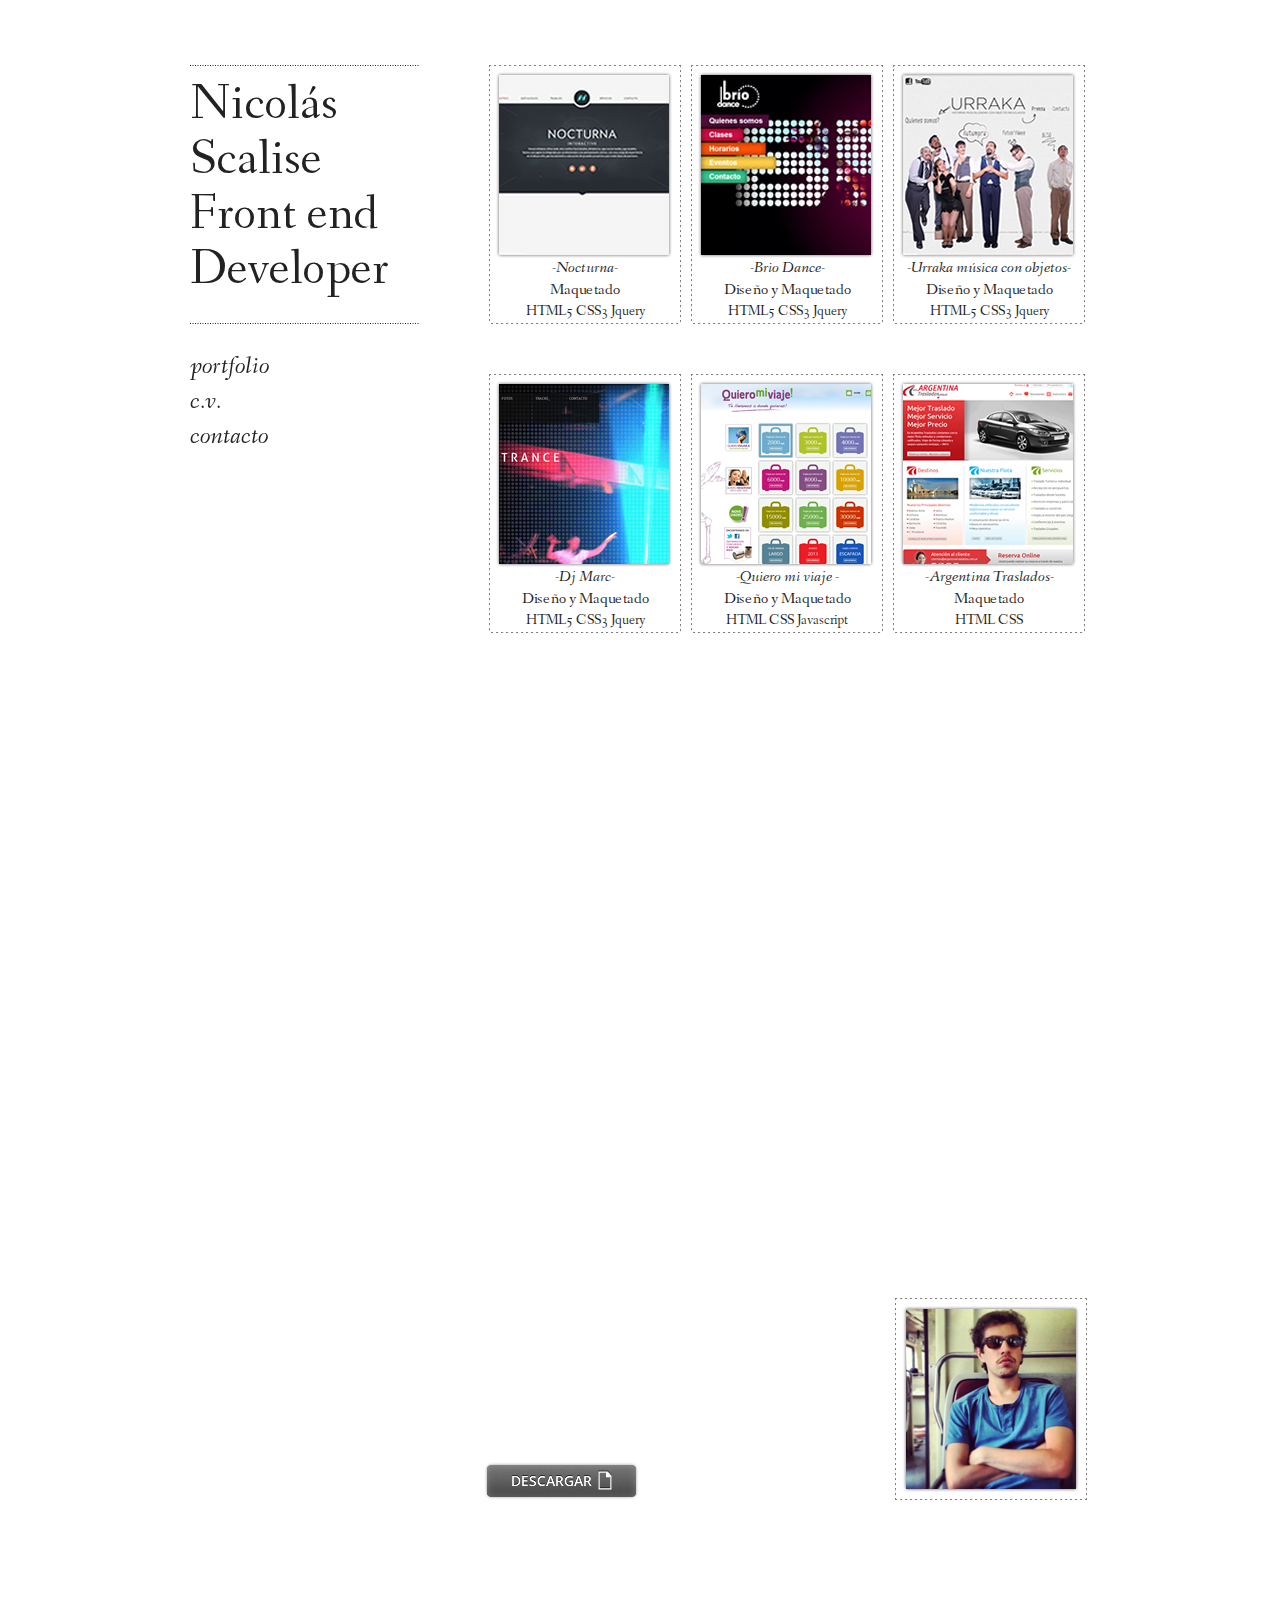
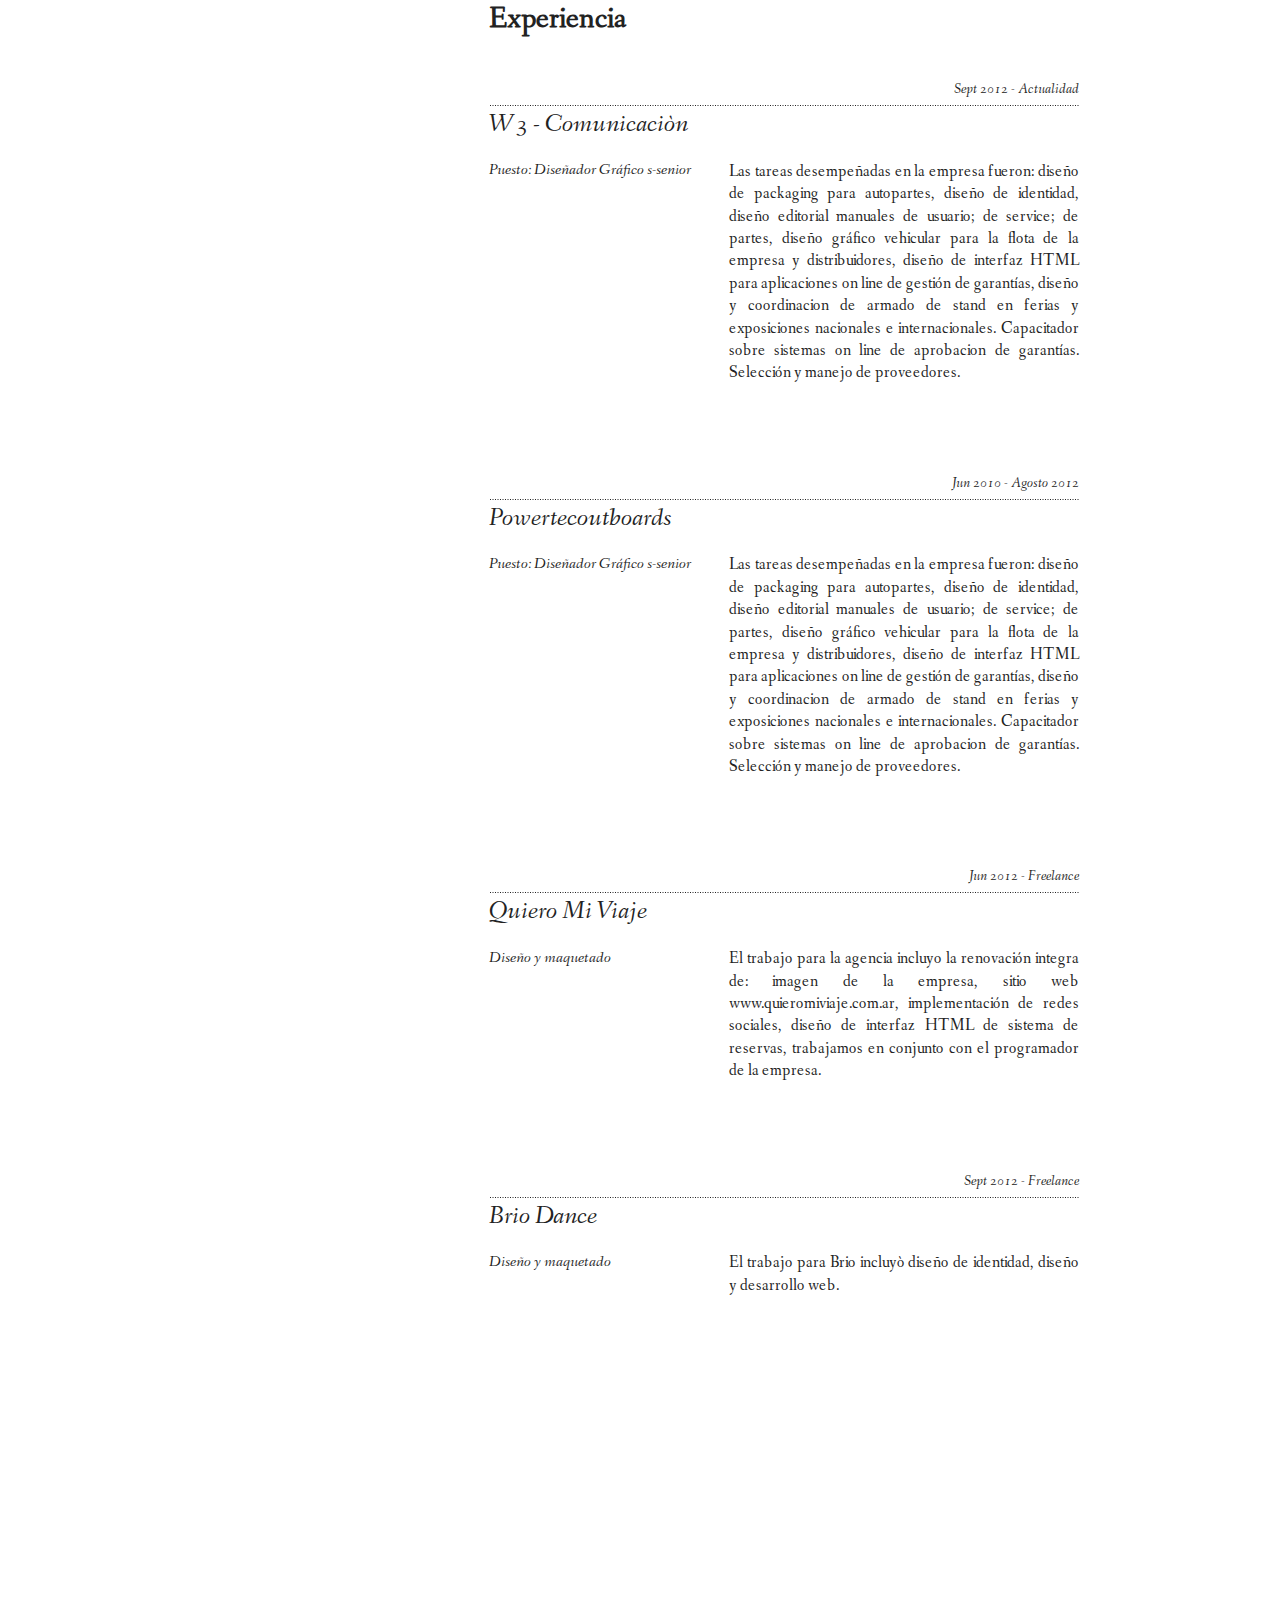
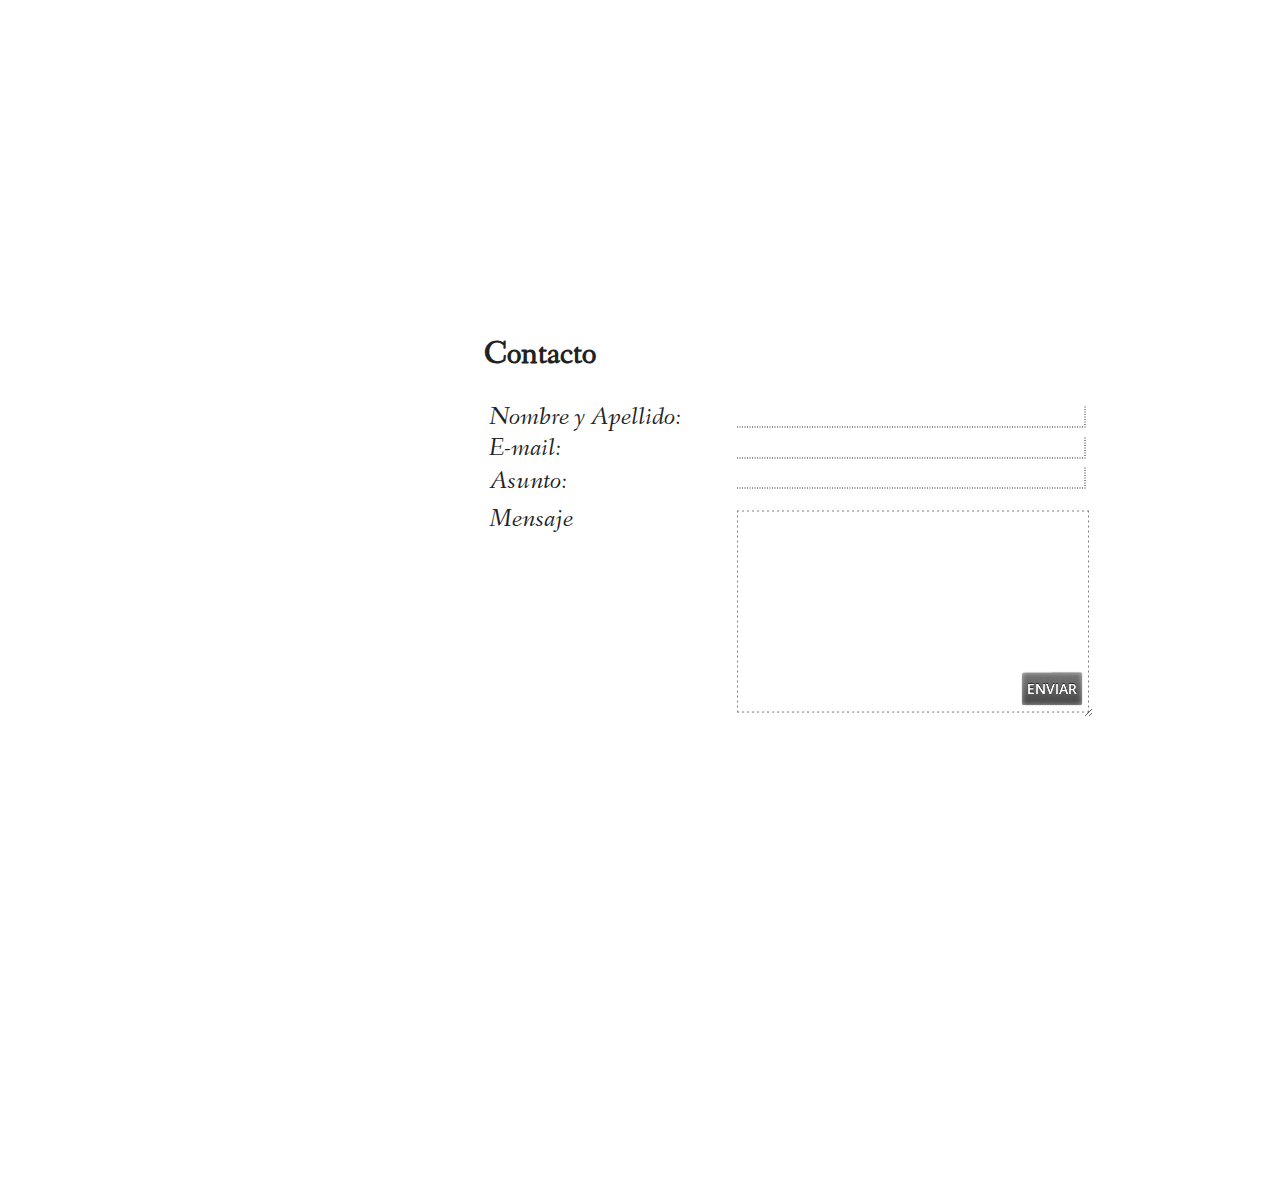
==== index.html @ 19ede22d "subi archivos elimine primera imgen" ====
<!DOCTYPE html>
<!--[if lt IE 7]>      <html class="no-js lt-ie9 lt-ie8 lt-ie7"> <![endif]-->
<!--[if IE 7]>         <html class="no-js lt-ie9 lt-ie8"> <![endif]-->
<!--[if IE 8]>         <html class="no-js lt-ie9"> <![endif]-->
<!--[if gt IE 8]><!--> <html class="no-js"> <!--<![endif]-->
    <head>
        <meta charset="utf-8">
        <meta http-equiv="X-UA-Compatible" content="IE=edge,chrome=1">
        <title></title>
        <meta name="description" content="Sitio personal del desarrollador de Front end argentino, Nicolás Scalise">
        <meta name="viewport" content="width=device-width">

        <!-- Place favicon.ico and apple-touch-icon.png in the root directory -->

        <link rel="stylesheet" href="css/normalize.css">
        <link rel="stylesheet" href="css/960_24_col.css">
        <link rel="stylesheet" href="css/main.css">        
        <link rel="stylesheet" href="css/styles.css">
        <script src="js/vendor/modernizr-2.6.2.min.js"></script>
    </head>
    <body>
        <!--[if lt IE 7]>
            <p class="chromeframe">You are using an <strong>outdated</strong> browser. Please <a href="http://browsehappy.com/">upgrade your browser</a> or <a href="http://www.google.com/chromeframe/?redirect=true">activate Google Chrome Frame</a> to improve your experience.</p>
        <![endif]-->
        <div class="container_24">
            <header class="grid_6">                
                <h1>Nicolás<br>Scalise<br>Front end<br>Developer</h1>
                <ul class="nav">
                    <li><a class="portfolio" href="#">portfolio</a></li>
                    <li><a class="cv" href="#">c.v.</a></li>
                    <li><a class="contacto" href="#">contacto</a></li>
                </ul>
            </header>
            <section class="portfolio grid_15">
                <div class="grid_5">
                    <div class="img-holder">
                        <img src="img/layout/nocturna.png">
                    </div>
                    <div class="text-holder">
                        <h6>-Nocturna-</h6>
                        <p class="funcion">Maquetado</p>
                        <p class="tecnologias">HTML5 CSS3 Jquery</p>                        
                    </div>
                </div>
                <div class="grid_5">
                    <div class="img-holder">
                        <img src="img/layout/brio-dance.png">
                    </div>
                    <div class="text-holder">
                        <h6>-Brio Dance-</h6>
                        <p class="funcion">Diseño y Maquetado</p>
                        <p class="tecnologias">HTML5 CSS3 Jquery</p>                        
                    </div>
                </div>
                <div class="grid_5">
                    <div class="img-holder">
                        <img src="img/layout/urraka.png">
                    </div>
                    <div class="text-holder">
                        <h6>-Urraka música con objetos-</h6>
                        <p class="funcion">Diseño y Maquetado</p>
                        <p class="tecnologias">HTML5 CSS3 Jquery</p>                        
                    </div>
                </div>
                <div class="grid_5">
                    <div class="img-holder">
                        <img src="img/layout/dj-marc.png">
                    </div>
                    <div class="text-holder">
                        <h6>-Dj Marc-</h6>
                        <p class="funcion">Diseño y Maquetado</p>
                        <p class="tecnologias">HTML5 CSS3 Jquery</p>                        
                    </div>
                </div>
                <div class="grid_5">
                    <div class="img-holder">
                        <img src="img/layout/quiero.png">
                    </div>
                    <div class="text-holder">
                        <h6>-Quiero mi viaje -</h6>
                        <p class="funcion">Diseño y Maquetado</p>
                        <p class="tecnologias">HTML CSS  Javascript</p>                        
                    </div>
                </div>
                <div class="grid_5">
                    <div class="img-holder">
                        <img src="img/layout/traslados.png">
                    </div>
                    <div class="text-holder">
                        <h6>-Argentina Traslados-</h6>
                        <p class="funcion">Maquetado</p>
                        <p class="tecnologias">HTML CSS</p>                        
                    </div>
                </div>
            </section>
            <div class="white grid_24"></div>
            <section class="cv grid_15">
                <div class="grid_4">
                    <span class="hidden">Download CV</span>
                </div>
                <div class="grid_5">
                    <img src="img/layout/cv-foto.png">                      
                </div>                
                <article class="grid_15">
                    <h1>Experiencia</h1>
                    <div class="grid_4 date">
                        <p>Sept 2012 - Actualidad</p>                        
                    </div>
                    <img src="img/layout/cv-separacion.png">
                    <p class="trabajo">W3 - Comunicaciòn</p>
                    <p class="puesto">Puesto: Diseñador Gráfico s-senior</p>
                    <p class="grid_9">Las tareas desempeñadas en la empresa fueron: diseño de packaging para autopartes, diseño de identidad, diseño editorial manuales de usuario; de service; de partes, diseño gráfico vehicular para la flota de la empresa y distribuidores, diseño de interfaz HTML para aplicaciones on line de gestión de garantías, diseño y coordinacion de armado de stand en ferias y exposiciones
nacionales e internacionales. Capacitador sobre sistemas on line de aprobacion de garantías. Selección y manejo de proveedores.</p>
                </article>
                <article class="grid_15">                    
                    <div class="grid_4 date">
                        <p>Jun 2010 - Agosto 2012</p>                        
                    </div>
                    <img src="img/layout/cv-separacion.png">
                    <p class="trabajo">Powertecoutboards</p>
                    <p class="puesto">Puesto: Diseñador Gráfico s-senior</p>
                    <p class="grid_9">Las tareas desempeñadas en la empresa fueron: diseño de packaging para autopartes, diseño de identidad, diseño editorial manuales de usuario; de service; de partes, diseño gráfico vehicular para la flota de la empresa y distribuidores, diseño de interfaz HTML para aplicaciones on line de gestión de garantías, diseño y coordinacion de armado de stand en ferias y exposiciones
nacionales e internacionales. Capacitador sobre sistemas on line de aprobacion de garantías. Selección y manejo de proveedores. </p>
                </article>
                <article class="grid_15">                    
                    <div class="grid_4 date">
                        <p>Jun 2012 - Freelance</p>                        
                    </div>
                    <img src="img/layout/cv-separacion.png">
                    <p class="trabajo">Quiero Mi Viaje</p>
                    <p class="puesto">Diseño y maquetado</p>
                    <p class="grid_9">El trabajo para la agencia incluyo la renovación integra de: imagen de la empresa, sitio web www.quieromiviaje.com.ar, implementación de redes sociales, diseño de interfaz HTML de sistema de reservas, trabajamos en conjunto con el programador de la empresa. </p>
                </article>
                <article class="grid_15">                    
                    <div class="grid_4 date">
                        <p>Sept 2012 - Freelance</p>                        
                    </div>
                    <img src="img/layout/cv-separacion.png">
                    <p class="trabajo">Brio Dance</p>
                    <p class="puesto">Diseño y maquetado</p>
                    <p class="grid_9">El trabajo para Brio incluyò diseño de identidad, diseño y desarrollo web.</p>
                </article>
            </section>
            <div class="white grid_24"></div>
            <section class="contacto grid_15">
                <h1>Contacto</h1>
                <form>
                    <label class="grid_6 nombre">Nombre y Apellido:</label>
                    <input id="nombre" type="text">
                    <label class="grid_6 e-mail">E-mail:</label>
                    <input id="e-mail" type="text">
                    <label class="grid_6 asunto">Asunto:</label>
                    <input id="asunto" type="text">
                    <label class="grid_6 mensaje">Mensaje</label>
                    <textarea id="mensaje" ></textarea>
                    <button value="submit"><span class="hidden">Enviar</span></button>
                </form>
            </section>
        </div>






        <script src="//ajax.googleapis.com/ajax/libs/jquery/1.9.0/jquery.min.js"></script>
        <script>window.jQuery || document.write('<script src="js/vendor/jquery-1.9.0.min.js"><\/script>')</script>
        <script src="js/plugins.js"></script>
        <script src="js/main.js"></script>

        <!-- Google Analytics: change UA-XXXXX-X to be your site's ID. -->
        <script>
            var _gaq=[['_setAccount','UA-XXXXX-X'],['_trackPageview']];
            (function(d,t){var g=d.createElement(t),s=d.getElementsByTagName(t)[0];
                g.src=('https:'==location.protocol?'//ssl':'//www')+'.google-analytics.com/ga.js';
                s.parentNode.insertBefore(g,s)}(document,'script'));
        </script>
    </body>
</html>
---- css/960_24_col.css ----
/*
  960 Grid System ~ Core CSS.
  Learn more ~ http://960.gs/

  Licensed under GPL and MIT.
*/

/*
  Forces backgrounds to span full width,
  even if there is horizontal scrolling.
  Increase this if your layout is wider.

  Note: IE6 works fine without this fix.
*/

body {
  min-width: 960px;
}

/* `Container
----------------------------------------------------------------------------------------------------*/

.container_24 {
  margin-left: auto;
  margin-right: auto;
  width: 960px;
}

/* `Grid >> Global
----------------------------------------------------------------------------------------------------*/

.grid_1,
.grid_2,
.grid_3,
.grid_4,
.grid_5,
.grid_6,
.grid_7,
.grid_8,
.grid_9,
.grid_10,
.grid_11,
.grid_12,
.grid_13,
.grid_14,
.grid_15,
.grid_16,
.grid_17,
.grid_18,
.grid_19,
.grid_20,
.grid_21,
.grid_22,
.grid_23,
.grid_24 {
  display: inline;
  float: left;
  margin-left: 5px;
  margin-right: 5px;
}

.push_1, .pull_1,
.push_2, .pull_2,
.push_3, .pull_3,
.push_4, .pull_4,
.push_5, .pull_5,
.push_6, .pull_6,
.push_7, .pull_7,
.push_8, .pull_8,
.push_9, .pull_9,
.push_10, .pull_10,
.push_11, .pull_11,
.push_12, .pull_12,
.push_13, .pull_13,
.push_14, .pull_14,
.push_15, .pull_15,
.push_16, .pull_16,
.push_17, .pull_17,
.push_18, .pull_18,
.push_19, .pull_19,
.push_20, .pull_20,
.push_21, .pull_21,
.push_22, .pull_22,
.push_23, .pull_23 {
  position: relative;
}

/* `Grid >> Children (Alpha ~ First, Omega ~ Last)
----------------------------------------------------------------------------------------------------*/

.alpha {
  margin-left: 0;
}

.omega {
  margin-right: 0;
}

/* `Grid >> 24 Columns
----------------------------------------------------------------------------------------------------*/

.container_24 .grid_1 {
  width: 30px;
}

.container_24 .grid_2 {
  width: 70px;
}

.container_24 .grid_3 {
  width: 110px;
}

.container_24 .grid_4 {
  width: 150px;
}

.container_24 .grid_5 {
  width: 190px;
}

.container_24 .grid_6 {
  width: 230px;
}

.container_24 .grid_7 {
  width: 270px;
}

.container_24 .grid_8 {
  width: 310px;
}

.container_24 .grid_9 {
  width: 350px;
}

.container_24 .grid_10 {
  width: 390px;
}

.container_24 .grid_11 {
  width: 430px;
}

.container_24 .grid_12 {
  width: 470px;
}

.container_24 .grid_13 {
  width: 510px;
}

.container_24 .grid_14 {
  width: 550px;
}

.container_24 .grid_15 {
  width: 590px;
}

.container_24 .grid_16 {
  width: 630px;
}

.container_24 .grid_17 {
  width: 670px;
}

.container_24 .grid_18 {
  width: 710px;
}

.container_24 .grid_19 {
  width: 750px;
}

.container_24 .grid_20 {
  width: 790px;
}

.container_24 .grid_21 {
  width: 830px;
}

.container_24 .grid_22 {
  width: 870px;
}

.container_24 .grid_23 {
  width: 910px;
}

.container_24 .grid_24 {
  width: 950px;
}

/* `Prefix Extra Space >> 24 Columns
----------------------------------------------------------------------------------------------------*/

.container_24 .prefix_1 {
  padding-left: 40px;
}

.container_24 .prefix_2 {
  padding-left: 80px;
}

.container_24 .prefix_3 {
  padding-left: 120px;
}

.container_24 .prefix_4 {
  padding-left: 160px;
}

.container_24 .prefix_5 {
  padding-left: 200px;
}

.container_24 .prefix_6 {
  padding-left: 240px;
}

.container_24 .prefix_7 {
  padding-left: 280px;
}

.container_24 .prefix_8 {
  padding-left: 320px;
}

.container_24 .prefix_9 {
  padding-left: 360px;
}

.container_24 .prefix_10 {
  padding-left: 400px;
}

.container_24 .prefix_11 {
  padding-left: 440px;
}

.container_24 .prefix_12 {
  padding-left: 480px;
}

.container_24 .prefix_13 {
  padding-left: 520px;
}

.container_24 .prefix_14 {
  padding-left: 560px;
}

.container_24 .prefix_15 {
  padding-left: 600px;
}

.container_24 .prefix_16 {
  padding-left: 640px;
}

.container_24 .prefix_17 {
  padding-left: 680px;
}

.container_24 .prefix_18 {
  padding-left: 720px;
}

.container_24 .prefix_19 {
  padding-left: 760px;
}

.container_24 .prefix_20 {
  padding-left: 800px;
}

.container_24 .prefix_21 {
  padding-left: 840px;
}

.container_24 .prefix_22 {
  padding-left: 880px;
}

.container_24 .prefix_23 {
  padding-left: 920px;
}

/* `Suffix Extra Space >> 24 Columns
----------------------------------------------------------------------------------------------------*/

.container_24 .suffix_1 {
  padding-right: 40px;
}

.container_24 .suffix_2 {
  padding-right: 80px;
}

.container_24 .suffix_3 {
  padding-right: 120px;
}

.container_24 .suffix_4 {
  padding-right: 160px;
}

.container_24 .suffix_5 {
  padding-right: 200px;
}

.container_24 .suffix_6 {
  padding-right: 240px;
}

.container_24 .suffix_7 {
  padding-right: 280px;
}

.container_24 .suffix_8 {
  padding-right: 320px;
}

.container_24 .suffix_9 {
  padding-right: 360px;
}

.container_24 .suffix_10 {
  padding-right: 400px;
}

.container_24 .suffix_11 {
  padding-right: 440px;
}

.container_24 .suffix_12 {
  padding-right: 480px;
}

.container_24 .suffix_13 {
  padding-right: 520px;
}

.container_24 .suffix_14 {
  padding-right: 560px;
}

.container_24 .suffix_15 {
  padding-right: 600px;
}

.container_24 .suffix_16 {
  padding-right: 640px;
}

.container_24 .suffix_17 {
  padding-right: 680px;
}

.container_24 .suffix_18 {
  padding-right: 720px;
}

.container_24 .suffix_19 {
  padding-right: 760px;
}

.container_24 .suffix_20 {
  padding-right: 800px;
}

.container_24 .suffix_21 {
  padding-right: 840px;
}

.container_24 .suffix_22 {
  padding-right: 880px;
}

.container_24 .suffix_23 {
  padding-right: 920px;
}

/* `Push Space >> 24 Columns
----------------------------------------------------------------------------------------------------*/

.container_24 .push_1 {
  left: 40px;
}

.container_24 .push_2 {
  left: 80px;
}

.container_24 .push_3 {
  left: 120px;
}

.container_24 .push_4 {
  left: 160px;
}

.container_24 .push_5 {
  left: 200px;
}

.container_24 .push_6 {
  left: 240px;
}

.container_24 .push_7 {
  left: 280px;
}

.container_24 .push_8 {
  left: 320px;
}

.container_24 .push_9 {
  left: 360px;
}

.container_24 .push_10 {
  left: 400px;
}

.container_24 .push_11 {
  left: 440px;
}

.container_24 .push_12 {
  left: 480px;
}

.container_24 .push_13 {
  left: 520px;
}

.container_24 .push_14 {
  left: 560px;
}

.container_24 .push_15 {
  left: 600px;
}

.container_24 .push_16 {
  left: 640px;
}

.container_24 .push_17 {
  left: 680px;
}

.container_24 .push_18 {
  left: 720px;
}

.container_24 .push_19 {
  left: 760px;
}

.container_24 .push_20 {
  left: 800px;
}

.container_24 .push_21 {
  left: 840px;
}

.container_24 .push_22 {
  left: 880px;
}

.container_24 .push_23 {
  left: 920px;
}

/* `Pull Space >> 24 Columns
----------------------------------------------------------------------------------------------------*/

.container_24 .pull_1 {
  left: -40px;
}

.container_24 .pull_2 {
  left: -80px;
}

.container_24 .pull_3 {
  left: -120px;
}

.container_24 .pull_4 {
  left: -160px;
}

.container_24 .pull_5 {
  left: -200px;
}

.container_24 .pull_6 {
  left: -240px;
}

.container_24 .pull_7 {
  left: -280px;
}

.container_24 .pull_8 {
  left: -320px;
}

.container_24 .pull_9 {
  left: -360px;
}

.container_24 .pull_10 {
  left: -400px;
}

.container_24 .pull_11 {
  left: -440px;
}

.container_24 .pull_12 {
  left: -480px;
}

.container_24 .pull_13 {
  left: -520px;
}

.container_24 .pull_14 {
  left: -560px;
}

.container_24 .pull_15 {
  left: -600px;
}

.container_24 .pull_16 {
  left: -640px;
}

.container_24 .pull_17 {
  left: -680px;
}

.container_24 .pull_18 {
  left: -720px;
}

.container_24 .pull_19 {
  left: -760px;
}

.container_24 .pull_20 {
  left: -800px;
}

.container_24 .pull_21 {
  left: -840px;
}

.container_24 .pull_22 {
  left: -880px;
}

.container_24 .pull_23 {
  left: -920px;
}

/* `Clear Floated Elements
----------------------------------------------------------------------------------------------------*/

/* http://sonspring.com/journal/clearing-floats */

.clear {
  clear: both;
  display: block;
  overflow: hidden;
  visibility: hidden;
  width: 0;
  height: 0;
}

/* http://www.yuiblog.com/blog/2010/09/27/clearfix-reloaded-overflowhidden-demystified */

.clearfix:before,
.clearfix:after,
.container_24:before,
.container_24:after {
  content: '.';
  display: block;
  overflow: hidden;
  visibility: hidden;
  font-size: 0;
  line-height: 0;
  width: 0;
  height: 0;
}

.clearfix:after,
.container_24:after {
  clear: both;
}

/*
  The following zoom:1 rule is specifically for IE6 + IE7.
  Move to separate stylesheet if invalid CSS is a problem.
*/

.clearfix,
.container_24 {
  zoom: 1;
}
---- css/main.css ----
@font-face {
    font-family: 'fanwood_italic-webfont';
    src: url('fonts/fanwood_italic-webfont.eot');
    src: url('fonts/fanwood_italic-webfont.eot?#iefix') format('embedded-opentype'),
        url('fonts/fanwood_italic-webfont.woff') format('woff'),
        url('fonts/fanwood_italic-webfont.ttf') format('truetype'),
        url('fonts/fanwood_italic-webfont.svg#open_sansregular') format('svg');
    font-weight: normal;
    font-style: normal;
}
@font-face {
    font-family: 'fanwood_text_italic-webfont';
    src: url('fonts/fanwood_text_italic-webfont.eot');
    src: url('fonts/fanwood_text_italic-webfont.eot?#iefix') format('embedded-opentype'),
        url('fonts/fanwood_text_italic-webfont.woff') format('woff'),
        url('fonts/fanwood_text_italic-webfont.ttf') format('truetype'),
        url('fonts/fanwood_text_italic-webfont.svg#open_sansregular') format('svg');
    font-weight: normal;
    font-style: normal;
}
@font-face {
    font-family: 'fanwood-webfont';
    src: url('fonts/fanwood-webfont.eot');
    src: url('fonts/fanwood-webfont.eot?#iefix') format('embedded-opentype'),
        url('fonts/fanwood-webfont.woff') format('woff'),
        url('fonts/fanwood-webfont.ttf') format('truetype'),
        url('fonts/fanwood-webfont.svg#open_sansregular') format('svg');
    font-weight: normal;
    font-style: normal;
}
@font-face {
    font-family: 'fanwood_text-webfont';
    src: url('fonts/fanwood_text-webfont.eot');
    src: url('fonts/fanwood_text-webfont.eot?#iefix') format('embedded-opentype'),
        url('fonts/fanwood_text-webfont.woff') format('woff'),
        url('fonts/fanwood_text-webfont.ttf') format('truetype'),
        url('fonts/fanwood_text-webfonts.svg#open_sansregular') format('svg');
    font-weight: normal;
    font-style: normal;
}
========================================================= */

html,
button,
input,
select,
textarea {
    color: #222;
}

body {
    font-size: 1em;
    line-height: 1.4;
}

/*
 * Remove text-shadow in selection highlight: h5bp.com/i
 * These selection declarations have to be separate.
 * Customize the background color to match your design.
 */

::-moz-selection {
    background: #b3d4fc;
    text-shadow: none;
}

::selection {
    background: #b3d4fc;
    text-shadow: none;
}

/*
 * A better looking default horizontal rule
 */

hr {
    display: block;
    height: 1px;
    border: 0;
    border-top: 1px solid #ccc;
    margin: 1em 0;
    padding: 0;
}

/*
 * Remove the gap between images and the bottom of their containers: h5bp.com/i/440
 */

img {
    vertical-align: middle;
}

/*
 * Remove default fieldset styles.
 */

fieldset {
    border: 0;
    margin: 0;
    padding: 0;
}

/*
 * Allow only vertical resizing of textareas.
 */

textarea {
    resize: vertical;
}

/* ==========================================================================
   Chrome Frame prompt
   ========================================================================== */

.chromeframe {
    margin: 0.2em 0;
    background: #ccc;
    color: #000;
    padding: 0.2em 0;
}

/* ==========================================================================
   Author's custom styles
   ========================================================================== */

















/* ==========================================================================
   Helper classes
   ========================================================================== */

/*
 * Image replacement
 */

.ir {
    background-color: transparent;
    border: 0;
    overflow: hidden;
    /* IE 6/7 fallback */
    *text-indent: -9999px;
}

.ir:before {
    content: "";
    display: block;
    width: 0;
    height: 150%;
}

/*
 * Hide from both screenreaders and browsers: h5bp.com/u
 */

.hidden {
    display: none !important;
    visibility: hidden;
}

/*
 * Hide only visually, but have it available for screenreaders: h5bp.com/v
 */

.visuallyhidden {
    border: 0;
    clip: rect(0 0 0 0);
    height: 1px;
    margin: -1px;
    overflow: hidden;
    padding: 0;
    position: absolute;
    width: 1px;
}

/*
 * Extends the .visuallyhidden class to allow the element to be focusable
 * when navigated to via the keyboard: h5bp.com/p
 */

.visuallyhidden.focusable:active,
.visuallyhidden.focusable:focus {
    clip: auto;
    height: auto;
    margin: 0;
    overflow: visible;
    position: static;
    width: auto;
}

/*
 * Hide visually and from screenreaders, but maintain layout
 */

.invisible {
    visibility: hidden;
}

/*
 * Clearfix: contain floats
 *
 * For modern browsers
 * 1. The space content is one way to avoid an Opera bug when the
 *    `contenteditable` attribute is included anywhere else in the document.
 *    Otherwise it causes space to appear at the top and bottom of elements
 *    that receive the `clearfix` class.
 * 2. The use of `table` rather than `block` is only necessary if using
 *    `:before` to contain the top-margins of child elements.
 */

.clearfix:before,
.clearfix:after {
    content: " "; /* 1 */
    display: table; /* 2 */
}

.clearfix:after {
    clear: both;
}

/*
 * For IE 6/7 only
 * Include this rule to trigger hasLayout and contain floats.
 */

.clearfix {
    *zoom: 1;
}

/* ==========================================================================
   EXAMPLE Media Queries for Responsive Design.
   Theses examples override the primary ('mobile first') styles.
   Modify as content requires.
   ========================================================================== */

@media only screen and (min-width: 35em) {
    /* Style adjustments for viewports that meet the condition */
}

@media print,
       (-o-min-device-pixel-ratio: 5/4),
       (-webkit-min-device-pixel-ratio: 1.25),
       (min-resolution: 120dpi) {
    /* Style adjustments for high resolution devices */
}

/* ==========================================================================
   Print styles.
   Inlined to avoid required HTTP connection: h5bp.com/r
   ========================================================================== */

@media print {
    * {
        background: transparent !important;
        color: #000 !important; /* Black prints faster: h5bp.com/s */
        box-shadow: none !important;
        text-shadow: none !important;
    }

    a,
    a:visited {
        text-decoration: underline;
    }

    a[href]:after {
        content: " (" attr(href) ")";
    }

    abbr[title]:after {
        content: " (" attr(title) ")";
    }

    /*
     * Don't show links for images, or javascript/internal links
     */

    .ir a:after,
    a[href^="javascript:"]:after,
    a[href^="#"]:after {
        content: "";
    }

    pre,
    blockquote {
        border: 1px solid #999;
        page-break-inside: avoid;
    }

    thead {
        display: table-header-group; /* h5bp.com/t */
    }

    tr,
    img {
        page-break-inside: avoid;
    }

    img {
        max-width: 100% !important;
    }

    @page {
        margin: 0.5cm;
    }

    p,
    h2,
    h3 {
        orphans: 3;
        widows: 3;
    }

    h2,
    h3 {
        page-break-after: avoid;
    }
}
---- css/styles.css ----
body {
    font-family: 'fanwood-webfont';
    margin: 0;
    color: #222222;
}
.container_24 header.grid_6 {
    background: transparent url('../img/layout/logo-bg.png') scroll top left no-repeat;
    height: 400px;
    padding: 16px 0 0 0;
    margin: 65px 30px 0 30px;
    position: fixed;
}
.container_24 header.grid_6 h1 {
    font-family: 'fanwood-webfont';
    font-weight: normal;
    font-size: 50px;
    font-weight: normal;
    font-size: 50px;
    line-height: 55px;
    margin: 0;
}
.container_24 header.grid_6 ul.nav {
    font-family: 'fanwood_italic-webfont';
    font-size: 25px;
    margin: 50px 0 0 0;
    padding: 0;
    list-style: none;
}
.container_24 header.grid_6 ul.nav li a {
    color: #222222;
    text-decoration: none;
}
.container_24 section {
    padding-bottom: 50px;
    margin: 65px 30px 0 0;
    width: 606px !important;
    float: right;
}
.container_24 section.portfolio .grid_5 {
    background: transparent url('../img/layout/works-bg.png') scroll top left no-repeat;
    height: 259px;
    width: 192px;
    padding-bottom: 50px;
}
.container_24 section.portfolio .grid_5 .img-holder img {
    padding: 7px 7px 0 7px;
}
.container_24 section.portfolio .grid_5 .text-holder h6 {
    font-family: 'fanwood_italic-webfont';
    font-size: 16px;
    font-weight: normal;
    margin: 0;
    text-align: center;
}
.container_24 section.portfolio .grid_5 .text-holder .funcion {
    font-family: 'fanwood-webfont';
    font-size: 16px;
    font-weight: normal;
    margin: 0;
    text-align: center;
}
.container_24 section.portfolio .grid_5 .text-holder .tecnologias {
    font-family: 'fanwood-webfont';
    font-size: 14px;
    font-weight: normal;
    margin: 0;
    text-align: center;
}
.container_24 .white.grid_24 {
    height: 500px;
}
.container_24 section.cv .grid_4 {
    background: transparent url('../img/layout/cv-download.png') scroll top left no-repeat;
    height: 38px;
    width: 155px;
    float: left;
    margin: 164px 0 0 0;
}
.container_24 section.cv .grid_4:hover {
    background-position: 0 -38px;
}
.container_24 section.cv .grid_5 {
    float: right;
}
.container_24 section.cv article.grid_15 {
    margin-top: 50px;
}
.container_24 section.cv article.grid_15 h1 {
    margin: 50px 0 0 0;
    font-family: 'fanwood-webfont';
    font-size: 30px;
}
.container_24 section.cv article.grid_15 .grid_4.date {
    background: none;
    float: right;
    margin: 25px 0 0 0;
}
.container_24 section.cv article.grid_15 .grid_4.date p {
    font-family: 'fanwood_italic-webfont';
    font-size: 14px;
    text-align: right;
}
.container_24 section.cv article.grid_15 img {
    float: right;
}
.container_24 section.cv article.grid_15 p.trabajo {
    font-family: 'fanwood_italic-webfont';
    font-size: 26px;
    text-align: left;
    margin: 66px 0 0 0;
}
.container_24 section.cv article.grid_15 p.puesto {
    font-family: 'fanwood_italic-webfont';
    font-size: 16px;
    text-align: left;
}
.container_24 section.cv article.grid_15 p.grid_9 {
    font-family: 'fanwood_text-webfont';
    text-align: justify;
    float: right;
    font-size: 16px;
    margin: -37px 0 0 0;
}
.container_24 section.contacto {
    position: relative;
    margin-bottom: 150px;
    padding-bottom: 640px; 
}
.container_24 section.contacto form label {
    font-family: 'fanwood_italic-webfont';
    font-size: 26px;
    float: left;
    position: absolute;
    left: 0;
}
.container_24 section.contacto form label.e-mail {
    top: 119px;
}
.container_24 section.contacto form label.asunto {
    top: 152px;
}
.container_24 section.contacto form label.mensaje {
    top: 190px;
}
.container_24 section.contacto form input {
    float: right;
    position: absolute;
    right: 0;
    border: 0;
    background: transparent url('../img/layout/input-bg.png') scroll top left no-repeat;
    width: 349px;
    height: 22px;
}
.container_24 section.contacto form input#nombre {
    top: 93px;
}
.container_24 section.contacto form input#e-mail {
    top: 124px;
}
.container_24 section.contacto form input#asunto {
    top: 154px;
}
.container_24 section.contacto form textarea {
    border: 0;
    background: transparent url('../img/layout/textarea-bg.png') scroll top left no-repeat;
    height: 203px;
    width: 352px;
    float: right;
    position: absolute;
    top: 197px;
    right: -3px;
}
.container_24 section.contacto form button {
    position: absolute;
    top: 357px;
    right: 6px;
    width: 64px;
    height: 37px;
    background: transparent url('../img/layout/enviar-bg.png') scroll no-repeat top left;
    border: none
}
.container_24 section.contacto form button:hover {
    background-position-y: -42px;
}
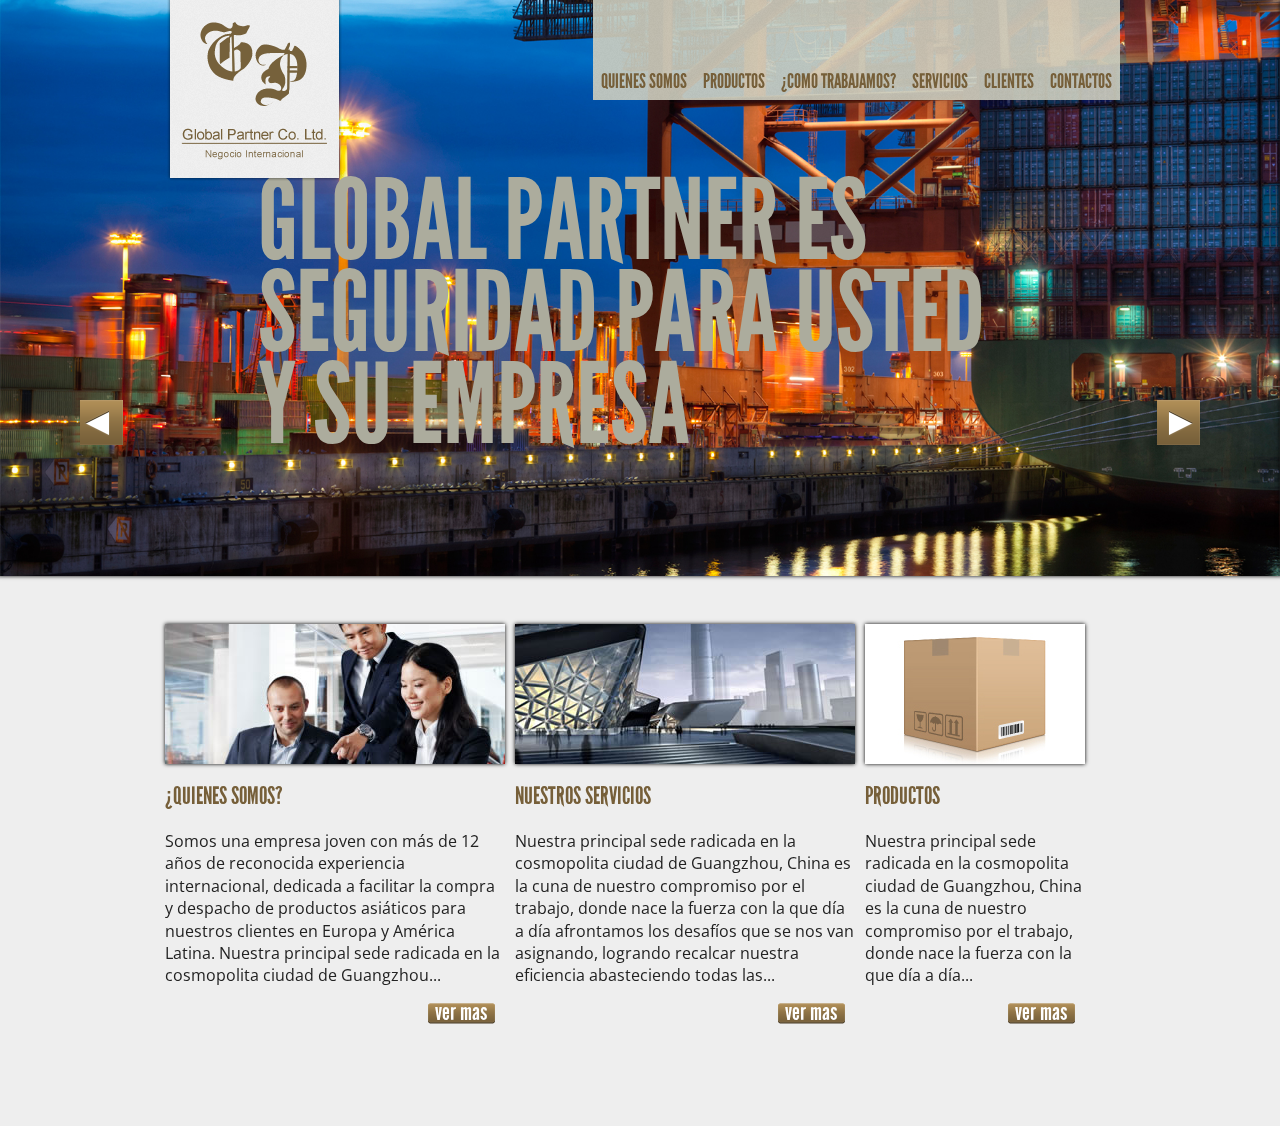
==== commit d87eb7a3: "Primer deploy del sitio" ====
--- a/index.html
+++ b/index.html
@@ -6,174 +6,112 @@
     <head>
         <meta charset="utf-8">
         <meta http-equiv="X-UA-Compatible" content="IE=edge,chrome=1">
-        <title></title>
-        <meta name="description" content="Sitio personal del desarrollador de Front end argentino, Nicolás Scalise">
+        <title>| Global Partner CO. LTD. |</title>
+        <meta name="description" content="Sitio oficial de la empresa de trading china GLOBAL PARTNER CO. LTD.">
         <meta name="viewport" content="width=device-width">
 
         <!-- Place favicon.ico and apple-touch-icon.png in the root directory -->
 
         <link rel="stylesheet" href="css/normalize.css">
-        <link rel="stylesheet" href="css/960_24_col.css">
-        <link rel="stylesheet" href="css/main.css">        
+        <link rel="stylesheet" href="css/main.css">
         <link rel="stylesheet" href="css/styles.css">
+        <link href='http://fonts.googleapis.com/css?family=Open+Sans' rel='stylesheet' type='text/css'>
         <script src="js/vendor/modernizr-2.6.2.min.js"></script>
+
     </head>
     <body>
+
         <!--[if lt IE 7]>
             <p class="chromeframe">You are using an <strong>outdated</strong> browser. Please <a href="http://browsehappy.com/">upgrade your browser</a> or <a href="http://www.google.com/chromeframe/?redirect=true">activate Google Chrome Frame</a> to improve your experience.</p>
         <![endif]-->
-        <div class="container_24">
-            <header class="grid_6">                
-                <h1>Nicolás<br>Scalise<br>Front end<br>Developer</h1>
-                <ul class="nav">
-                    <li><a class="portfolio" href="#">portfolio</a></li>
-                    <li><a class="cv" href="#">c.v.</a></li>
-                    <li><a class="contacto" href="#">contacto</a></li>
+
+        <!-- Add your site or application content here -->
+
+        <div class="loader loading">
+            <span style="display: none;">LOADING...</span>
+            <div class="loader-container">
+
+                <img src="img/layout/loader.gif" />
+            </div>
+        </div>
+        <section class="slider">
+            <div class="flexslider carousel">
+                <ul class="slides">
+                    <li>
+                        <img  src="img/layout/contenedores.jpg" />
+                        <p>GLOBAL PARTNER ES SEGURIDAD PARA USTED Y SU EMPRESA</p>
+                    </li>
+                    <li>
+                        <img src="img/layout/stock.jpg" />
+                        <p>GLOBAL PARTNER ES SEGURIDAD PARA USTED Y SU EMPRESA</p>
+                    </li>
+                    <li>
+                        <img  src="img/layout/reunion.jpg" />
+                        <p>GLOBAL PARTNER ES SEGURIDAD PARA USTED Y SU EMPRESA</p>
+                    </li>
                 </ul>
-            </header>
-            <section class="portfolio grid_15">
-                <div class="grid_5">
-                    <div class="img-holder">
-                        <img src="img/layout/nocturna.png">
-                    </div>
-                    <div class="text-holder">
-                        <h6>-Nocturna-</h6>
-                        <p class="funcion">Maquetado</p>
-                        <p class="tecnologias">HTML5 CSS3 Jquery</p>                        
-                    </div>
-                </div>
-                <div class="grid_5">
-                    <div class="img-holder">
-                        <img src="img/layout/brio-dance.png">
-                    </div>
-                    <div class="text-holder">
-                        <h6>-Brio Dance-</h6>
-                        <p class="funcion">Diseño y Maquetado</p>
-                        <p class="tecnologias">HTML5 CSS3 Jquery</p>                        
-                    </div>
-                </div>
-                <div class="grid_5">
-                    <div class="img-holder">
-                        <img src="img/layout/urraka.png">
-                    </div>
-                    <div class="text-holder">
-                        <h6>-Urraka música con objetos-</h6>
-                        <p class="funcion">Diseño y Maquetado</p>
-                        <p class="tecnologias">HTML5 CSS3 Jquery</p>                        
-                    </div>
-                </div>
-                <div class="grid_5">
-                    <div class="img-holder">
-                        <img src="img/layout/dj-marc.png">
-                    </div>
-                    <div class="text-holder">
-                        <h6>-Dj Marc-</h6>
-                        <p class="funcion">Diseño y Maquetado</p>
-                        <p class="tecnologias">HTML5 CSS3 Jquery</p>                        
-                    </div>
-                </div>
-                <div class="grid_5">
-                    <div class="img-holder">
-                        <img src="img/layout/quiero.png">
-                    </div>
-                    <div class="text-holder">
-                        <h6>-Quiero mi viaje -</h6>
-                        <p class="funcion">Diseño y Maquetado</p>
-                        <p class="tecnologias">HTML CSS  Javascript</p>                        
-                    </div>
-                </div>
-                <div class="grid_5">
-                    <div class="img-holder">
-                        <img src="img/layout/traslados.png">
-                    </div>
-                    <div class="text-holder">
-                        <h6>-Argentina Traslados-</h6>
-                        <p class="funcion">Maquetado</p>
-                        <p class="tecnologias">HTML CSS</p>                        
-                    </div>
-                </div>
-            </section>
-            <div class="white grid_24"></div>
-            <section class="cv grid_15">
-                <div class="grid_4">
-                    <span class="hidden">Download CV</span>
-                </div>
-                <div class="grid_5">
-                    <img src="img/layout/cv-foto.png">                      
-                </div>                
-                <article class="grid_15">
-                    <h1>Experiencia</h1>
-                    <div class="grid_4 date">
-                        <p>Sept 2012 - Actualidad</p>                        
-                    </div>
-                    <img src="img/layout/cv-separacion.png">
-                    <p class="trabajo">W3 - Comunicaciòn</p>
-                    <p class="puesto">Puesto: Diseñador Gráfico s-senior</p>
-                    <p class="grid_9">Las tareas desempeñadas en la empresa fueron: diseño de packaging para autopartes, diseño de identidad, diseño editorial manuales de usuario; de service; de partes, diseño gráfico vehicular para la flota de la empresa y distribuidores, diseño de interfaz HTML para aplicaciones on line de gestión de garantías, diseño y coordinacion de armado de stand en ferias y exposiciones
-nacionales e internacionales. Capacitador sobre sistemas on line de aprobacion de garantías. Selección y manejo de proveedores.</p>
-                </article>
-                <article class="grid_15">                    
-                    <div class="grid_4 date">
-                        <p>Jun 2010 - Agosto 2012</p>                        
-                    </div>
-                    <img src="img/layout/cv-separacion.png">
-                    <p class="trabajo">Powertecoutboards</p>
-                    <p class="puesto">Puesto: Diseñador Gráfico s-senior</p>
-                    <p class="grid_9">Las tareas desempeñadas en la empresa fueron: diseño de packaging para autopartes, diseño de identidad, diseño editorial manuales de usuario; de service; de partes, diseño gráfico vehicular para la flota de la empresa y distribuidores, diseño de interfaz HTML para aplicaciones on line de gestión de garantías, diseño y coordinacion de armado de stand en ferias y exposiciones
-nacionales e internacionales. Capacitador sobre sistemas on line de aprobacion de garantías. Selección y manejo de proveedores. </p>
-                </article>
-                <article class="grid_15">                    
-                    <div class="grid_4 date">
-                        <p>Jun 2012 - Freelance</p>                        
-                    </div>
-                    <img src="img/layout/cv-separacion.png">
-                    <p class="trabajo">Quiero Mi Viaje</p>
-                    <p class="puesto">Diseño y maquetado</p>
-                    <p class="grid_9">El trabajo para la agencia incluyo la renovación integra de: imagen de la empresa, sitio web www.quieromiviaje.com.ar, implementación de redes sociales, diseño de interfaz HTML de sistema de reservas, trabajamos en conjunto con el programador de la empresa. </p>
-                </article>
-                <article class="grid_15">                    
-                    <div class="grid_4 date">
-                        <p>Sept 2012 - Freelance</p>                        
-                    </div>
-                    <img src="img/layout/cv-separacion.png">
-                    <p class="trabajo">Brio Dance</p>
-                    <p class="puesto">Diseño y maquetado</p>
-                    <p class="grid_9">El trabajo para Brio incluyò diseño de identidad, diseño y desarrollo web.</p>
-                </article>
-            </section>
-            <div class="white grid_24"></div>
-            <section class="contacto grid_15">
-                <h1>Contacto</h1>
-                <form>
-                    <label class="grid_6 nombre">Nombre y Apellido:</label>
-                    <input id="nombre" type="text">
-                    <label class="grid_6 e-mail">E-mail:</label>
-                    <input id="e-mail" type="text">
-                    <label class="grid_6 asunto">Asunto:</label>
-                    <input id="asunto" type="text">
-                    <label class="grid_6 mensaje">Mensaje</label>
-                    <textarea id="mensaje" ></textarea>
-                    <button value="submit"><span class="hidden">Enviar</span></button>
-                </form>
-            </section>
+            </div>
+        </section>
+        <div class="container">
+            <header>
+                <div class="logo"></div>
+                <nav>
+                    <li><a href="quienes-somos.html">quienes somos</a></li>
+                    <li><a href="productos.html">productos</a></li>
+                    <li><a href="como-trabajamos.html">¿como trabajamos?</a></li>
+                    <li><a href="como-trabajamos.html">servicios</a></li>
+                    <li><a href="como-trabajamos.html">clientes</a></li>
+                    <li><a href="como-trabajamos.html">contactos</a></li>
+                </nav>
+            </header>            
         </div>
+        <section class="main">
+            <article class="x2">
+                <img src="img/layout/quienes-somos-home.jpg" />
+                <h1>¿QUIENES SOMOS?</h1>
+                <p>Somos una empresa joven con más de 12 años de reconocida experiencia internacional, dedicada a facilitar la compra y despacho de productos asiáticos para nuestros clientes en Europa y América Latina.
 
-
-
-
-
-
+                    Nuestra principal sede radicada en la cosmopolita ciudad de Guangzhou...</p>
+                <a href="quienes-somos.html">ver mas</a>
+            </article>
+            <article class="x2">
+                <img src="img/layout/servicios.jpg" />
+                <h1>NUESTROS SERVICIOS</h1>
+                <p>Nuestra principal sede radicada en la cosmopolita ciudad de Guangzhou, China es la cuna de nuestro compromiso por el trabajo, donde nace la fuerza con la que día a día afrontamos los desafíos que se nos van asignando, logrando recalcar nuestra eficiencia abasteciendo todas las...</p>
+                <a href="quienes-somos.html">ver mas</a>
+            </article>
+            <article class="x1">
+                <img src="img/layout/productos.jpg" />
+                <h1>PRODUCTOS</h1>
+                <p>Nuestra principal sede radicada en la cosmopolita ciudad de Guangzhou, China es la cuna de nuestro compromiso por el trabajo, donde nace la fuerza con la que día a día...</p>
+                <a href="quienes-somos.html">ver mas</a>
+            </article>
+        </section>
+        <section class="contacto">
+            
+        </section>
         <script src="//ajax.googleapis.com/ajax/libs/jquery/1.9.0/jquery.min.js"></script>
         <script>window.jQuery || document.write('<script src="js/vendor/jquery-1.9.0.min.js"><\/script>')</script>
         <script src="js/plugins.js"></script>
+        <script src="js/jquery.flexslider.js"></script>
         <script src="js/main.js"></script>
-
-        <!-- Google Analytics: change UA-XXXXX-X to be your site's ID. -->
+        <script type="text/javascript">
+            $(function() {
+                SyntaxHighlighter.all();
+            });
+            $(window).load(function() {
+                $('.flexslider').flexslider({
+                    animation: "slide",
+                    animationLoop: true,
+                    start: function(slider) {
+                        $('.loader').removeClass('loading');
+                        $('.loader').addClass('hidden');
+                    }
+                });
+            });
+        </script>
         <script>
-            var _gaq=[['_setAccount','UA-XXXXX-X'],['_trackPageview']];
-            (function(d,t){var g=d.createElement(t),s=d.getElementsByTagName(t)[0];
-                g.src=('https:'==location.protocol?'//ssl':'//www')+'.google-analytics.com/ga.js';
-                s.parentNode.insertBefore(g,s)}(document,'script'));
+            $("html, body").animate({scrollTop: 0}, "slow");
         </script>
     </body>
 </html>
--- a/css/main.css
+++ b/css/main.css
@@ -1,45 +1,53 @@
+/* Regular */
 @font-face {
-    font-family: 'fanwood_italic-webfont';
-    src: url('fonts/fanwood_italic-webfont.eot');
-    src: url('fonts/fanwood_italic-webfont.eot?#iefix') format('embedded-opentype'),
-        url('fonts/fanwood_italic-webfont.woff') format('woff'),
-        url('fonts/fanwood_italic-webfont.ttf') format('truetype'),
-        url('fonts/fanwood_italic-webfont.svg#open_sansregular') format('svg');
+    font-family: 'League Gothic';
+    src: url('fonts/leaguegothic-italic-webfont.eot');
+    src: url('fonts/leaguegothic-italic-webfont.eot?#iefix') format('embedded-opentype'),
+         url('fonts/leaguegothic-italic-webfont.woff') format('woff'),
+         url('fonts/leaguegothic-italic-webfont.ttf') format('truetype'),
+         url('fonts/leaguegothic-italic-webfont.svg#league_gothic_italicregular') format('svg');
+    font-weight: normal;
+    font-style: italic;
+
+}
+
+/* Italic */
+@font-face {
+    font-family: 'League Gothic';
+    src: url('fonts/leaguegothic-regular-webfont.eot');
+    src: url('fonts/leaguegothic-regular-webfont.eot?#iefix') format('embedded-opentype'),
+         url('fonts/leaguegothic-regular-webfont.woff') format('woff'),
+         url('fonts/leaguegothic-regular-webfont.ttf') format('truetype'),
+         url('fonts/leaguegothic-regular-webfont.svg#league_gothicregular') format('svg');
     font-weight: normal;
     font-style: normal;
-}
+
+}
+
+/* Condensed */
 @font-face {
-    font-family: 'fanwood_text_italic-webfont';
-    src: url('fonts/fanwood_text_italic-webfont.eot');
-    src: url('fonts/fanwood_text_italic-webfont.eot?#iefix') format('embedded-opentype'),
-        url('fonts/fanwood_text_italic-webfont.woff') format('woff'),
-        url('fonts/fanwood_text_italic-webfont.ttf') format('truetype'),
-        url('fonts/fanwood_text_italic-webfont.svg#open_sansregular') format('svg');
+    font-family: 'League Gothic Condensed';
+    src: url('fonts/leaguegothic-condensed-regular-webfont.eot');
+    src: url('fonts/leaguegothic-condensed-regular-webfont.eot?#iefix') format('embedded-opentype'),
+         url('fonts/leaguegothic-condensed-regular-webfont.woff') format('woff'),
+         url('fonts/leaguegothic-condensed-regular-webfont.ttf') format('truetype'),
+         url('fonts/leaguegothic-condensed-regular-webfont.svg#league_gothic_condensed-Rg') format('svg');
     font-weight: normal;
     font-style: normal;
-}
+
+}
+
+/* Condensed Italic */
 @font-face {
-    font-family: 'fanwood-webfont';
-    src: url('fonts/fanwood-webfont.eot');
-    src: url('fonts/fanwood-webfont.eot?#iefix') format('embedded-opentype'),
-        url('fonts/fanwood-webfont.woff') format('woff'),
-        url('fonts/fanwood-webfont.ttf') format('truetype'),
-        url('fonts/fanwood-webfont.svg#open_sansregular') format('svg');
+    font-family: 'League Gothic Condensed';
+    src: url('fonts/leaguegothic-condensed-italic-webfont.eot');
+    src: url('fonts/leaguegothic-condensed-italic-webfont.eot?#iefix') format('embedded-opentype'),
+         url('fonts/leaguegothic-condensed-italic-webfont.woff') format('woff'),
+         url('fonts/leaguegothic-condensed-italic-webfont.ttf') format('truetype'),
+         url('fonts/leaguegothic-condensed-italic-webfont.svg#league_gothic_condensed_itaRg') format('svg');
     font-weight: normal;
-    font-style: normal;
-}
-@font-face {
-    font-family: 'fanwood_text-webfont';
-    src: url('fonts/fanwood_text-webfont.eot');
-    src: url('fonts/fanwood_text-webfont.eot?#iefix') format('embedded-opentype'),
-        url('fonts/fanwood_text-webfont.woff') format('woff'),
-        url('fonts/fanwood_text-webfont.ttf') format('truetype'),
-        url('fonts/fanwood_text-webfonts.svg#open_sansregular') format('svg');
-    font-weight: normal;
-    font-style: normal;
-}
-========================================================= */
-
+    font-style: italic;
+}
 html,
 button,
 input,
--- a/css/styles.css
+++ b/css/styles.css
@@ -1,184 +1,171 @@
 body {
-    font-family: 'fanwood-webfont';
     margin: 0;
-    color: #222222;
+    padding: 0;   
+    background: url('../img/layout/body-bg.jpg') scroll repeat top left;
+    font-family: 'Open Sans', sans-serif;
 }
-.container_24 header.grid_6 {
-    background: transparent url('../img/layout/logo-bg.png') scroll top left no-repeat;
-    height: 400px;
-    padding: 16px 0 0 0;
-    margin: 65px 30px 0 30px;
-    position: fixed;
+.hidden {
+    display: none;
 }
-.container_24 header.grid_6 h1 {
-    font-family: 'fanwood-webfont';
-    font-weight: normal;
-    font-size: 50px;
-    font-weight: normal;
-    font-size: 50px;
-    line-height: 55px;
-    margin: 0;
+ol {
+    display: none;
 }
-.container_24 header.grid_6 ul.nav {
-    font-family: 'fanwood_italic-webfont';
-    font-size: 25px;
-    margin: 50px 0 0 0;
-    padding: 0;
+ul {
     list-style: none;
 }
-.container_24 header.grid_6 ul.nav li a {
-    color: #222222;
-    text-decoration: none;
+body .loader.loading {
+    z-index: 1000;
+    background: url('../img/layout/body-bg.jpg') scroll repeat top left;
+    display: block;
+    width: 100%;
+    height: 100% !important;
+    position: fixed;
+    margin: 0;
+    padding: 0;
+    top: 0;
 }
-.container_24 section {
-    padding-bottom: 50px;
-    margin: 65px 30px 0 0;
-    width: 606px !important;
+body .loader .loader-container {
+    position: relative;
+    background: url('../img/layout/logo-preloader.png') scroll no-repeat top center;
+    width: 267px;
+    height:  180px;
+    top: 40%;
+    margin: 0 auto;
+}
+body .loader .loader-container img {
+    width: 267px;
+    height: 21px;
+    margin-top: 160px;
+}
+body section.slider {
+    position: relative;
+    width: 100%;
+}
+body section.slider .flexslider.carousel ul.slides {
+    padding: 0;
+}
+body section.slider .flexslider.carousel ul.slides li img {
+    width: 100%;
+    -moz-box-shadow: 0px 0px 4px #000000;
+    -webkit-box-shadow: 0px 0px 4px #000000;
+    box-shadow: 0px 0px 4px #000000;
+    /*IE 7 AND 8 DO NOT SUPPORT BLUR PROPERTY OF SHADOWS*/
+}
+body section.slider .flexslider.carousel ul.slides li p {
+    font-family: 'League Gothic';
+    font-size: 112px;
+    position: relative;
+    width: 765px;
+    top: -400px;
+    margin: 0 auto 0 auto;
+    color: #ACAC9D;
+    line-height: 92px;
+}
+body section.slider .flexslider.carousel .flex-viewport {
+    width: 100%;
+    position: fixed;
+    top: -16px;
+}
+body section.slider .flexslider.carousel .flex-direction-nav li a {
+    font-size: 0;
+    background: transparent url('../img/layout/next.png') scroll no-repeat top left;
+    width: 43px;
+    height: 45px;
+    display: block;
+}
+body section.slider .flexslider.carousel .flex-direction-nav li a.flex-prev {
+    position: absolute;
+    left: 80px;
+    top: 400px;
+}
+body section.slider .flexslider.carousel .flex-direction-nav li a.flex-next {
+    position: absolute;
+    right: 80px;
+    top: 400px;
+    background-position-x: -46px;
+}
+body .container {
+    width: 100%;
+    position: absolute;  
+    top: 0;
+}
+body .container header {
+    width: 960px;
+    position: relative;
+    margin: 0 auto;
+}
+body .container header nav {
+    background: transparent url('../img/layout/nav-bg.png') scroll top left repeat;
+    height: 100px;
+    width: 527px;
+    position: relative;
+    top: 0;
+    font-family: 'League Gothic';
+    text-transform: uppercase;
+    font-size: 20px;
+    list-style: none;
     float: right;
 }
-.container_24 section.portfolio .grid_5 {
-    background: transparent url('../img/layout/works-bg.png') scroll top left no-repeat;
-    height: 259px;
-    width: 192px;
-    padding-bottom: 50px;
+body .container header nav li a {
+    color: #765F39;
+    text-decoration: none;
+    float: left;
+    padding: 0 8px 0 8px;
+    display: block;
+    height: 100px;
+    margin-top: 0;
+    line-height: 163px;
 }
-.container_24 section.portfolio .grid_5 .img-holder img {
-    padding: 7px 7px 0 7px;
+body .container header nav li a:hover {
+    background: transparent url('../img/layout/nav-bg-active.png') scroll top left repeat;
 }
-.container_24 section.portfolio .grid_5 .text-holder h6 {
-    font-family: 'fanwood_italic-webfont';
-    font-size: 16px;
+body .container header .logo {
+    background: transparent url('../img/layout/logo.png') scroll top left no-repeat;
+    width: 189px;
+    height: 183px;
+    position: absolute;
+}
+body .main {
+    width: 960px;
+    position: relative;
+    margin: -260px auto 0 auto;
+}
+body .main article.x1,
+body .main article.x2 {
+    width: 340px;
+    position: relative;
+    float: left;
+    padding: 0 5px 100px; 5px;
+}
+body .main article.x1 {
+    width: 220px;
+}
+body .main article.x1 img,
+body .main article.x2 img {
+    -moz-box-shadow: 0px 0px 4px #000000;
+    -webkit-box-shadow: 0px 0px 4px #000000;
+    box-shadow: 0px 0px 4px #000000;
+    /*IE 7 AND 8 DO NOT SUPPORT BLUR PROPERTY OF SHADOWS*/
+}
+body .main article.x1 h1, 
+body .main article.x2 h1 {
+    font-family: 'League Gothic';
+    text-transform: uppercase;
+    font-size: 24px;
+    color: #765F39;
     font-weight: normal;
-    margin: 0;
-    text-align: center;
 }
-.container_24 section.portfolio .grid_5 .text-holder .funcion {
-    font-family: 'fanwood-webfont';
-    font-size: 16px;
-    font-weight: normal;
-    margin: 0;
-    text-align: center;
-}
-.container_24 section.portfolio .grid_5 .text-holder .tecnologias {
-    font-family: 'fanwood-webfont';
-    font-size: 14px;
-    font-weight: normal;
-    margin: 0;
-    text-align: center;
-}
-.container_24 .white.grid_24 {
-    height: 500px;
-}
-.container_24 section.cv .grid_4 {
-    background: transparent url('../img/layout/cv-download.png') scroll top left no-repeat;
-    height: 38px;
-    width: 155px;
-    float: left;
-    margin: 164px 0 0 0;
-}
-.container_24 section.cv .grid_4:hover {
-    background-position: 0 -38px;
-}
-.container_24 section.cv .grid_5 {
+body .main article.x1 a, 
+body .main article.x2 a {
+    font-family: 'League Gothic';
+    font-size: 24px;
+    display: block;
+    color: #ffffff;
+    padding-left: 8px;
+    line-height: 19px;
+    text-decoration: none;
+    background: transparent url('../img/layout/ver-mas.png') scroll top left no-repeat;
+    height: 23px;
+    width: 70px;
     float: right;
-}
-.container_24 section.cv article.grid_15 {
-    margin-top: 50px;
-}
-.container_24 section.cv article.grid_15 h1 {
-    margin: 50px 0 0 0;
-    font-family: 'fanwood-webfont';
-    font-size: 30px;
-}
-.container_24 section.cv article.grid_15 .grid_4.date {
-    background: none;
-    float: right;
-    margin: 25px 0 0 0;
-}
-.container_24 section.cv article.grid_15 .grid_4.date p {
-    font-family: 'fanwood_italic-webfont';
-    font-size: 14px;
-    text-align: right;
-}
-.container_24 section.cv article.grid_15 img {
-    float: right;
-}
-.container_24 section.cv article.grid_15 p.trabajo {
-    font-family: 'fanwood_italic-webfont';
-    font-size: 26px;
-    text-align: left;
-    margin: 66px 0 0 0;
-}
-.container_24 section.cv article.grid_15 p.puesto {
-    font-family: 'fanwood_italic-webfont';
-    font-size: 16px;
-    text-align: left;
-}
-.container_24 section.cv article.grid_15 p.grid_9 {
-    font-family: 'fanwood_text-webfont';
-    text-align: justify;
-    float: right;
-    font-size: 16px;
-    margin: -37px 0 0 0;
-}
-.container_24 section.contacto {
-    position: relative;
-    margin-bottom: 150px;
-    padding-bottom: 640px; 
-}
-.container_24 section.contacto form label {
-    font-family: 'fanwood_italic-webfont';
-    font-size: 26px;
-    float: left;
-    position: absolute;
-    left: 0;
-}
-.container_24 section.contacto form label.e-mail {
-    top: 119px;
-}
-.container_24 section.contacto form label.asunto {
-    top: 152px;
-}
-.container_24 section.contacto form label.mensaje {
-    top: 190px;
-}
-.container_24 section.contacto form input {
-    float: right;
-    position: absolute;
-    right: 0;
-    border: 0;
-    background: transparent url('../img/layout/input-bg.png') scroll top left no-repeat;
-    width: 349px;
-    height: 22px;
-}
-.container_24 section.contacto form input#nombre {
-    top: 93px;
-}
-.container_24 section.contacto form input#e-mail {
-    top: 124px;
-}
-.container_24 section.contacto form input#asunto {
-    top: 154px;
-}
-.container_24 section.contacto form textarea {
-    border: 0;
-    background: transparent url('../img/layout/textarea-bg.png') scroll top left no-repeat;
-    height: 203px;
-    width: 352px;
-    float: right;
-    position: absolute;
-    top: 197px;
-    right: -3px;
-}
-.container_24 section.contacto form button {
-    position: absolute;
-    top: 357px;
-    right: 6px;
-    width: 64px;
-    height: 37px;
-    background: transparent url('../img/layout/enviar-bg.png') scroll no-repeat top left;
-    border: none
-}
-.container_24 section.contacto form button:hover {
-    background-position-y: -42px;
 }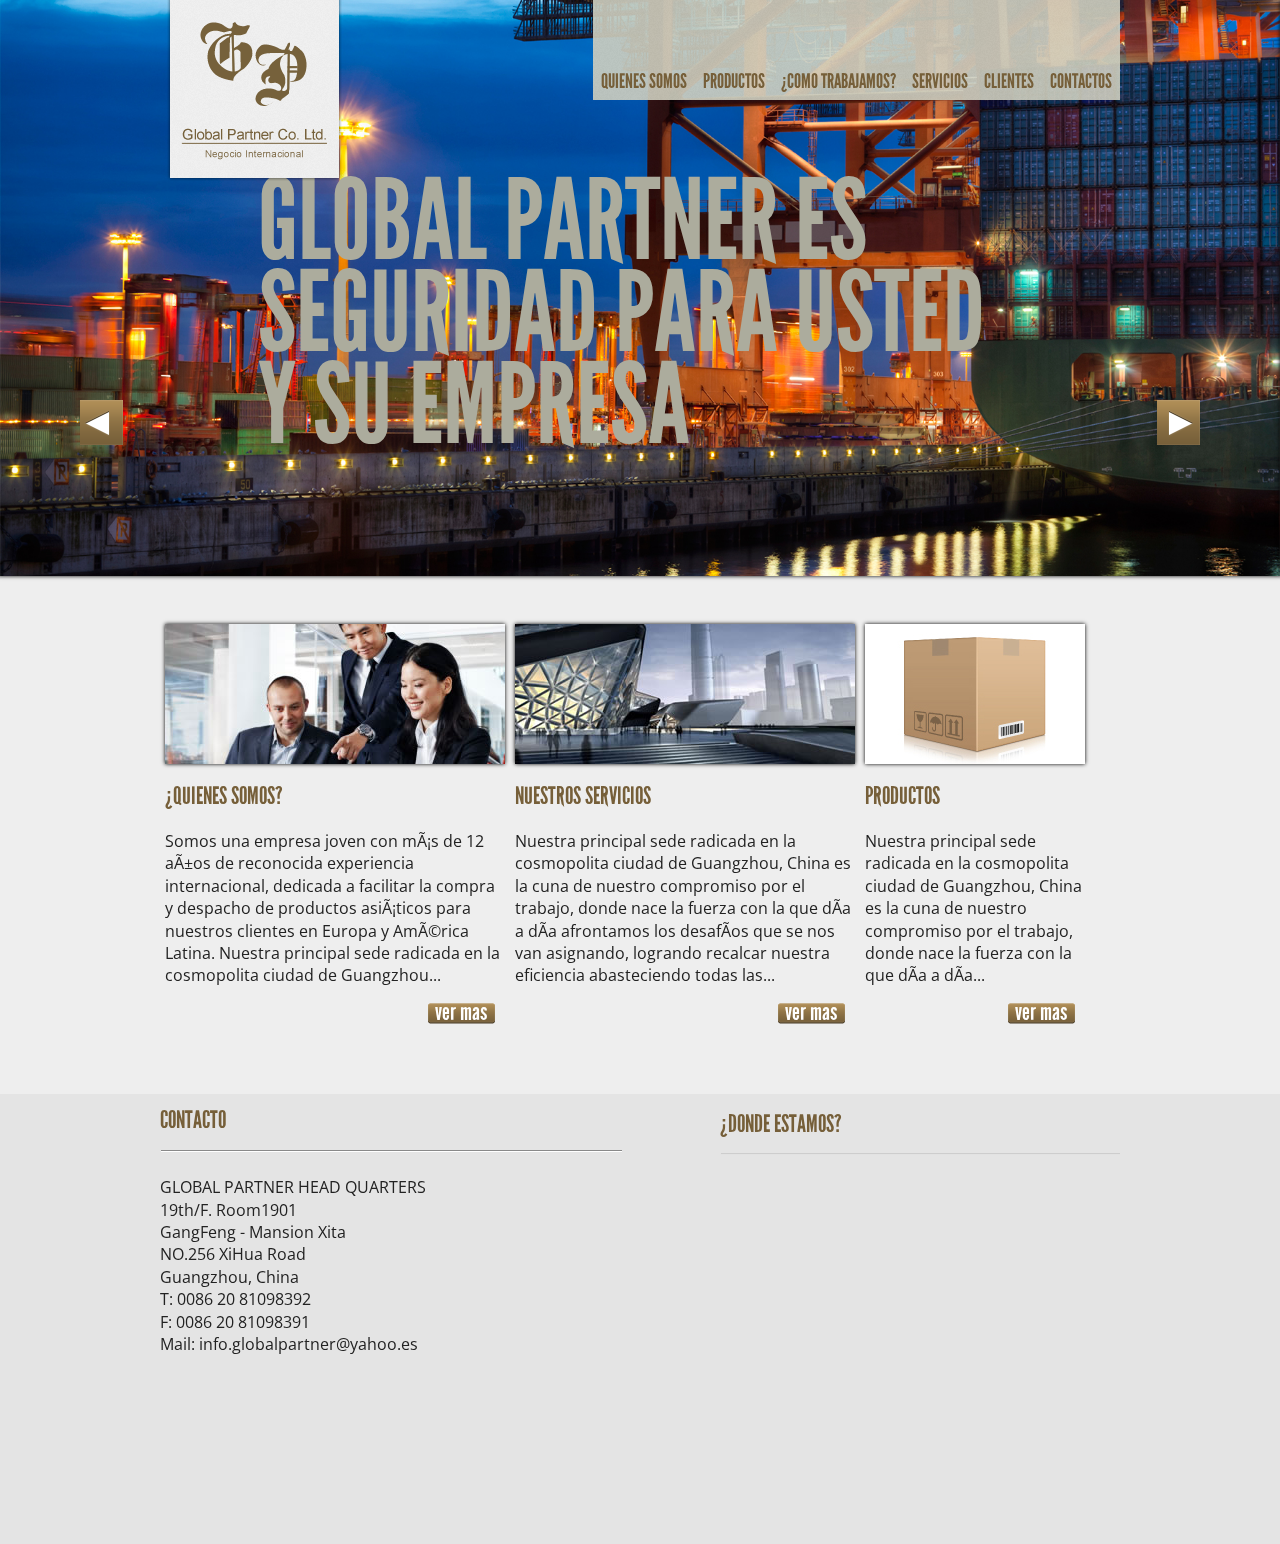
==== commit d5c18444: "contacto sin sombra" ====
--- a/index.html
+++ b/index.html
@@ -69,7 +69,7 @@
             <article class="x2">
                 <img src="img/layout/quienes-somos-home.jpg" />
                 <h1>¿QUIENES SOMOS?</h1>
-                <p>Somos una empresa joven con más de 12 años de reconocida experiencia internacional, dedicada a facilitar la compra y despacho de productos asiáticos para nuestros clientes en Europa y América Latina.
+                <p>Somos una empresa joven con mÃ¡s de 12 aÃ±os de reconocida experiencia internacional, dedicada a facilitar la compra y despacho de productos asiÃ¡ticos para nuestros clientes en Europa y AmÃ©rica Latina.
 
                     Nuestra principal sede radicada en la cosmopolita ciudad de Guangzhou...</p>
                 <a href="quienes-somos.html">ver mas</a>
@@ -77,19 +77,42 @@
             <article class="x2">
                 <img src="img/layout/servicios.jpg" />
                 <h1>NUESTROS SERVICIOS</h1>
-                <p>Nuestra principal sede radicada en la cosmopolita ciudad de Guangzhou, China es la cuna de nuestro compromiso por el trabajo, donde nace la fuerza con la que día a día afrontamos los desafíos que se nos van asignando, logrando recalcar nuestra eficiencia abasteciendo todas las...</p>
+                <p>Nuestra principal sede radicada en la cosmopolita ciudad de Guangzhou, China es la cuna de nuestro compromiso por el trabajo, donde nace la fuerza con la que dÃ­a a dÃ­a afrontamos los desafÃ­os que se nos van asignando, logrando recalcar nuestra eficiencia abasteciendo todas las...</p>
                 <a href="quienes-somos.html">ver mas</a>
             </article>
             <article class="x1">
                 <img src="img/layout/productos.jpg" />
                 <h1>PRODUCTOS</h1>
-                <p>Nuestra principal sede radicada en la cosmopolita ciudad de Guangzhou, China es la cuna de nuestro compromiso por el trabajo, donde nace la fuerza con la que día a día...</p>
+                <p>Nuestra principal sede radicada en la cosmopolita ciudad de Guangzhou, China es la cuna de nuestro compromiso por el trabajo, donde nace la fuerza con la que dÃ­a a dÃ­a...</p>
                 <a href="quienes-somos.html">ver mas</a>
             </article>
         </section>
         <section class="contacto">
+            <div class="container">
+                <div class="contacto">
+                    <h1>CONTACTO</h1>
+                    <img src="img/layout/linea.png"/>
+                    <p>GLOBAL PARTNER HEAD QUARTERS<br/>
+                        19th/F. Room1901<br/>
+                        GangFeng - Mansion Xita<br/>
+                        NO.256 XiHua Road<br/>
+                        Guangzhou, China<br/>
+                        T: 0086 20 81098392<br/> 
+                        F: 0086 20 81098391<br/>
+                        Mail: info.globalpartner@yahoo.es</p>
+                </div>
+                <div class="mapa">
+                    <h2>¿DONDE ESTAMOS?</h2>
+                    <img src="img/layout/linea.png" width="400"/>
+                    <div class="sombra-top"></div>
+                    <iframe width="400" height="348" frameborder="0" scrolling="no" marginheight="0" marginwidth="0" src="https://maps.google.com/maps?f=q&amp;source=s_q&amp;hl=en&amp;geocode=&amp;q=256+XiHua+Road+Guangzhou+china&amp;aq=&amp;sll=37.0625,-95.677068&amp;sspn=58.206849,114.169922&amp;ie=UTF8&amp;hq=&amp;hnear=256%E5%8F%B7+Xi+Hua+Lu,+Yue+Xiu+Qu,+Guangzhou,+Guangdong,+China&amp;t=m&amp;z=14&amp;ll=23.131518,113.248291&amp;output=embed"></iframe>
+                    <div class="sombra-bottom"></div>
+                </div>
+            </div>
+        </section>
+        <footer>
             
-        </section>
+        </footer>
         <script src="//ajax.googleapis.com/ajax/libs/jquery/1.9.0/jquery.min.js"></script>
         <script>window.jQuery || document.write('<script src="js/vendor/jquery-1.9.0.min.js"><\/script>')</script>
         <script src="js/plugins.js"></script>
--- a/css/styles.css
+++ b/css/styles.css
@@ -168,4 +168,38 @@
     height: 23px;
     width: 70px;
     float: right;
+}
+body section.contacto {
+    background: transparent url('../img/layout/cto-bg.jpg') scroll top left repeat;
+    width: 100%;
+    height: 450px;
+    position: relative;
+    top: 470px;
+}
+body section.contacto .container {
+    width: 960px;
+    margin: 0 auto;
+    position: relative;
+    padding: 0 5px 0 5px;
+}
+body section.contacto .container .contacto {
+    margin-top: 0;
+    width: 460px;
+    position: absolute;
+    float: left;
+}
+body section.contacto .container .mapa {
+    width: 400px;
+    position: relative;
+    margin-top: -498px;
+    float: right;
+}
+body section.contacto .container .contacto h1,
+body section.contacto .container .mapa h2 {
+    font-family: 'League Gothic';
+    color: #765F39;
+    font-weight: normal;
+    font-size: 24px;
+    padding: 0;
+    margin: 10px 0 0 0;
 }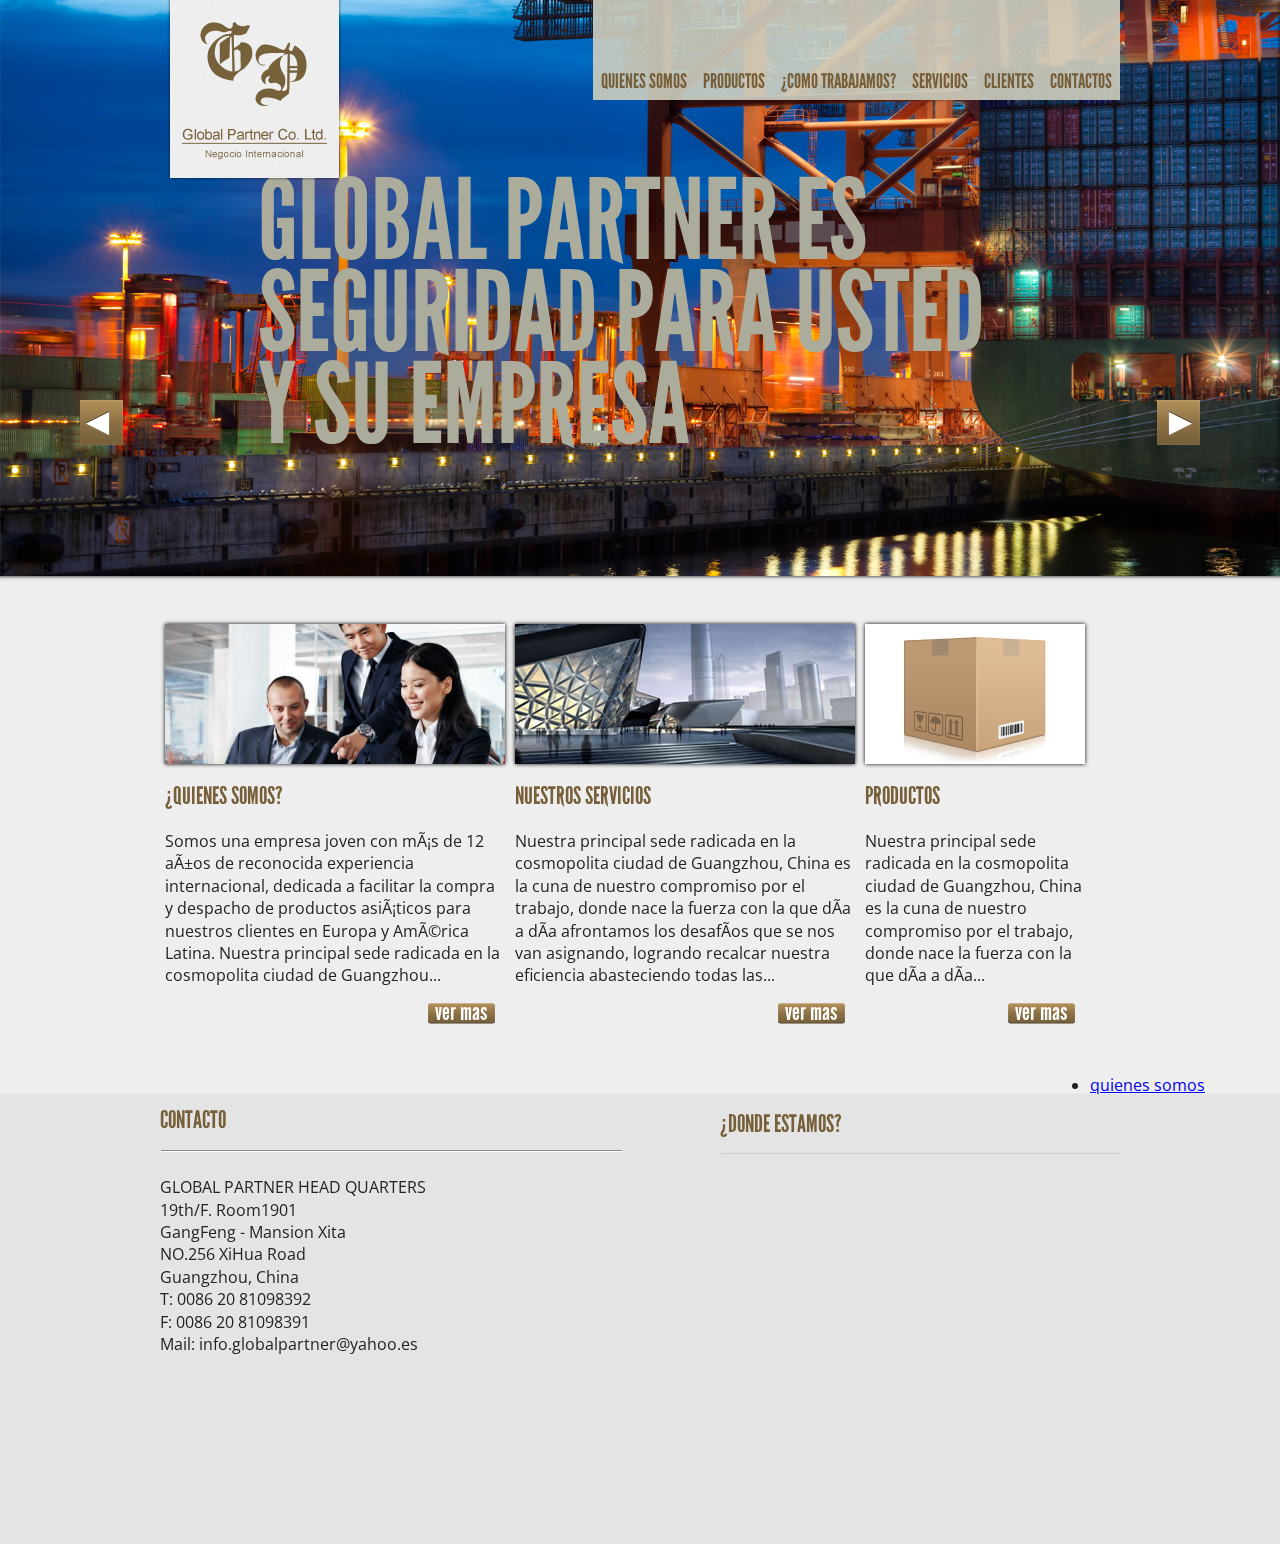
==== commit 619d2763: "footer" ====
--- a/index.html
+++ b/index.html
@@ -111,7 +111,15 @@
             </div>
         </section>
         <footer>
-            
+            <div class="logo"></div>
+            <nav class="footer">
+                <li><a href="quienes-somos.html">quienes somos</a></li>
+                <li><a href="productos.html">productos</a></li>
+                <li><a href="como-trabajamos.html">¿como trabajamos?</a></li>
+                <li><a href="como-trabajamos.html">servicios</a></li>
+                <li><a href="como-trabajamos.html">clientes</a></li>
+                <li><a href="como-trabajamos.html">contactos</a></li>
+            </nav>
         </footer>
         <script src="//ajax.googleapis.com/ajax/libs/jquery/1.9.0/jquery.min.js"></script>
         <script>window.jQuery || document.write('<script src="js/vendor/jquery-1.9.0.min.js"><\/script>')</script>
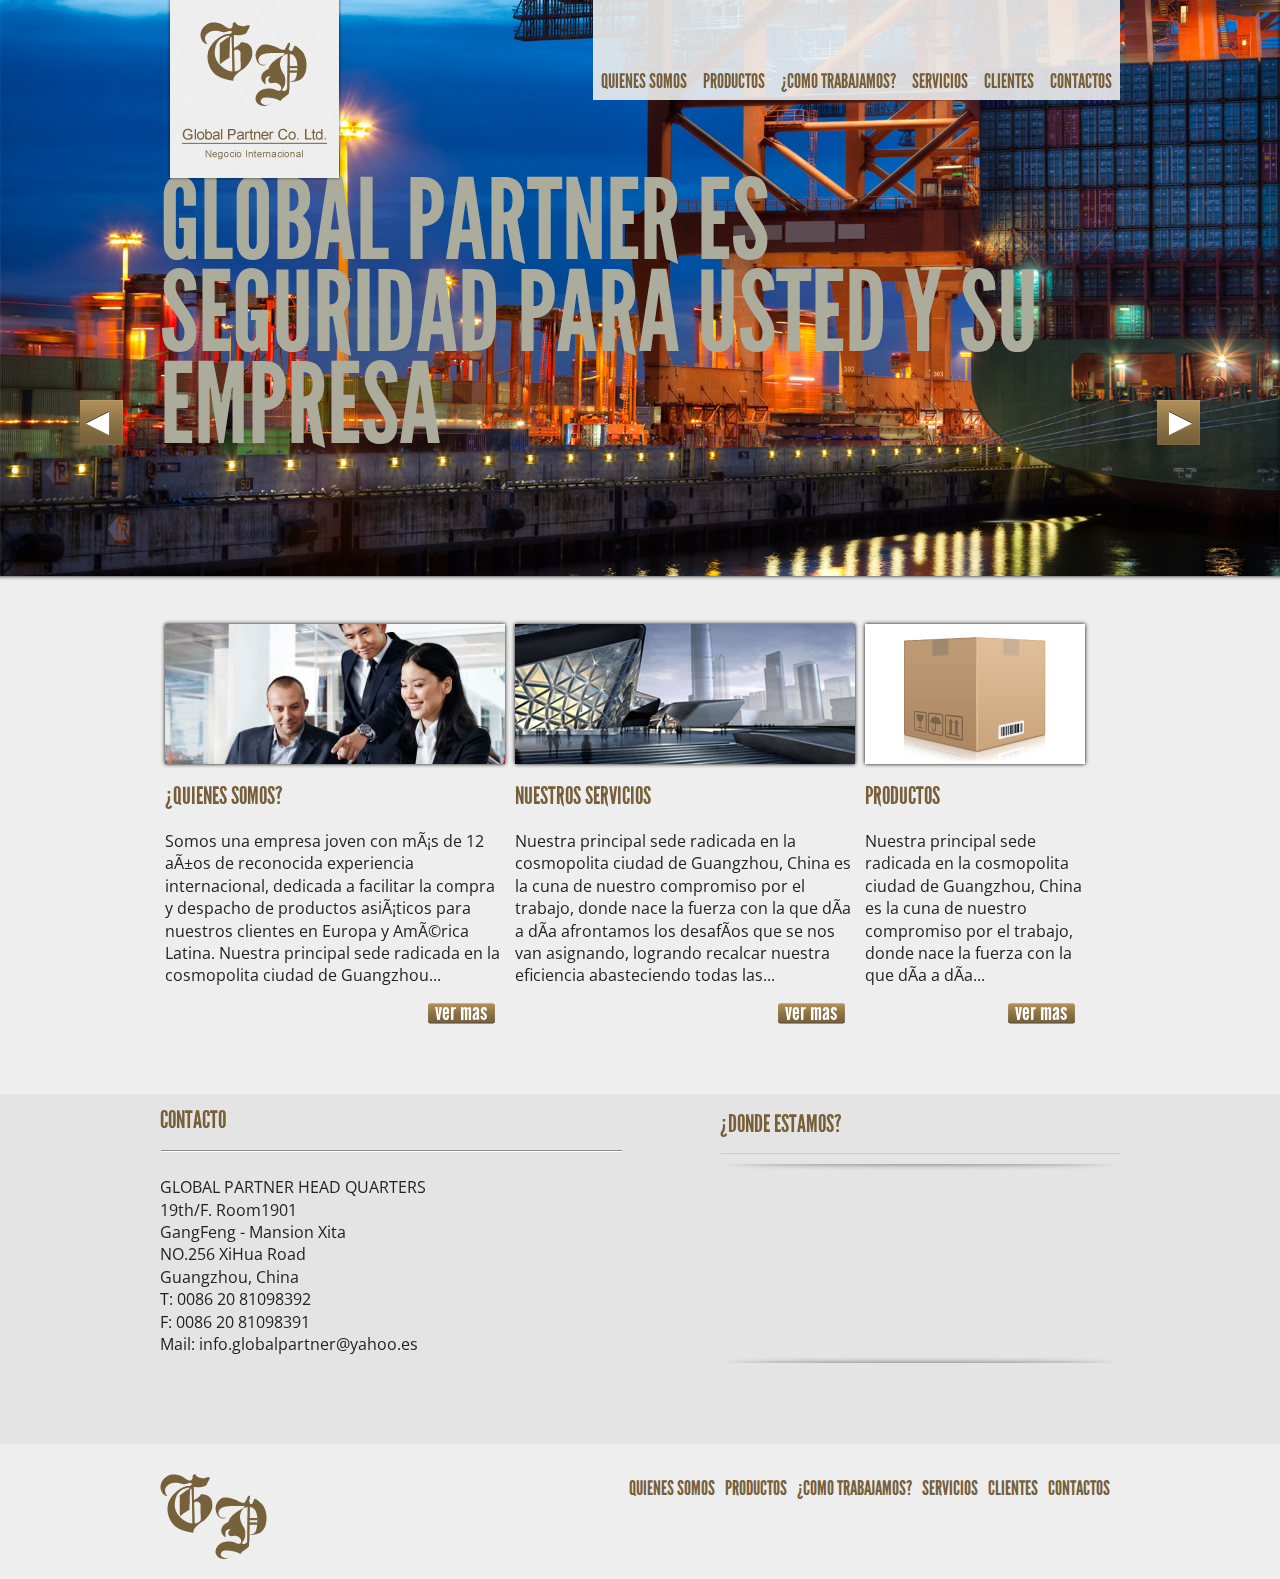
==== commit c22e0879: "quienes somos + cambios en home" ====
--- a/index.html
+++ b/index.html
@@ -105,7 +105,7 @@
                     <h2>¿DONDE ESTAMOS?</h2>
                     <img src="img/layout/linea.png" width="400"/>
                     <div class="sombra-top"></div>
-                    <iframe width="400" height="348" frameborder="0" scrolling="no" marginheight="0" marginwidth="0" src="https://maps.google.com/maps?f=q&amp;source=s_q&amp;hl=en&amp;geocode=&amp;q=256+XiHua+Road+Guangzhou+china&amp;aq=&amp;sll=37.0625,-95.677068&amp;sspn=58.206849,114.169922&amp;ie=UTF8&amp;hq=&amp;hnear=256%E5%8F%B7+Xi+Hua+Lu,+Yue+Xiu+Qu,+Guangzhou,+Guangdong,+China&amp;t=m&amp;z=14&amp;ll=23.131518,113.248291&amp;output=embed"></iframe>
+                    <iframe width="400" height="200" frameborder="0" scrolling="no" marginheight="0" marginwidth="0" src="https://maps.google.com/maps?f=q&amp;source=s_q&amp;hl=en&amp;geocode=&amp;q=256+XiHua+Road+Guangzhou+china&amp;aq=&amp;sll=37.0625,-95.677068&amp;sspn=58.206849,114.169922&amp;ie=UTF8&amp;hq=&amp;hnear=256%E5%8F%B7+Xi+Hua+Lu,+Yue+Xiu+Qu,+Guangzhou,+Guangdong,+China&amp;t=m&amp;z=14&amp;ll=23.131518,113.248291&amp;output=embed"></iframe>
                     <div class="sombra-bottom"></div>
                 </div>
             </div>
--- a/css/styles.css
+++ b/css/styles.css
@@ -55,7 +55,7 @@
     font-family: 'League Gothic';
     font-size: 112px;
     position: relative;
-    width: 765px;
+    width: 960px;
     top: -400px;
     margin: 0 auto 0 auto;
     color: #ACAC9D;
@@ -118,6 +118,7 @@
 }
 body .container header nav li a:hover {
     background: transparent url('../img/layout/nav-bg-active.png') scroll top left repeat;
+    color: #FFFFFF;
 }
 body .container header .logo {
     background: transparent url('../img/layout/logo.png') scroll top left no-repeat;
@@ -172,7 +173,7 @@
 body section.contacto {
     background: transparent url('../img/layout/cto-bg.jpg') scroll top left repeat;
     width: 100%;
-    height: 450px;
+    height: 350px;
     position: relative;
     top: 470px;
 }
@@ -202,4 +203,47 @@
     font-size: 24px;
     padding: 0;
     margin: 10px 0 0 0;
-}+}
+body footer {
+    width: 960px;
+    position: relative;
+    margin: 500px auto 0 auto;
+}
+body footer nav.footer {
+    list-style: none;
+    float: right;
+}
+body footer nav.footer li {
+    float: left;
+}
+body footer nav.footer li a {
+    float: left;
+    font-family: 'League Gothic';
+    color: #765F39;
+    text-transform: uppercase;
+    text-decoration: none;
+    padding: 0 10px 50px 0;
+    font-size: 20px;
+}
+body footer .logo {
+    background: transparent url('../img/layout/logo-footer.png') scroll top left no-repeat;
+    height: 85px;
+    width: 107px;
+    float: left;
+    padding-bottom: 20px;
+}
+body section.contacto .container .mapa iframe {
+    z-index: -1000;
+}
+body section.contacto .container .mapa .sombra-top,
+body section.contacto .container .mapa .sombra-bottom {
+    background: transparent url('../img/layout/sombra.png') scroll top left no-repeat;
+    height: 7px;
+    width: 400px;
+    z-index: 6000;
+    position: absolute;
+}
+body section.contacto .container .mapa .sombra-bottom  {
+    background-position: 0 -7px;
+    margin-top: -13px;
+}
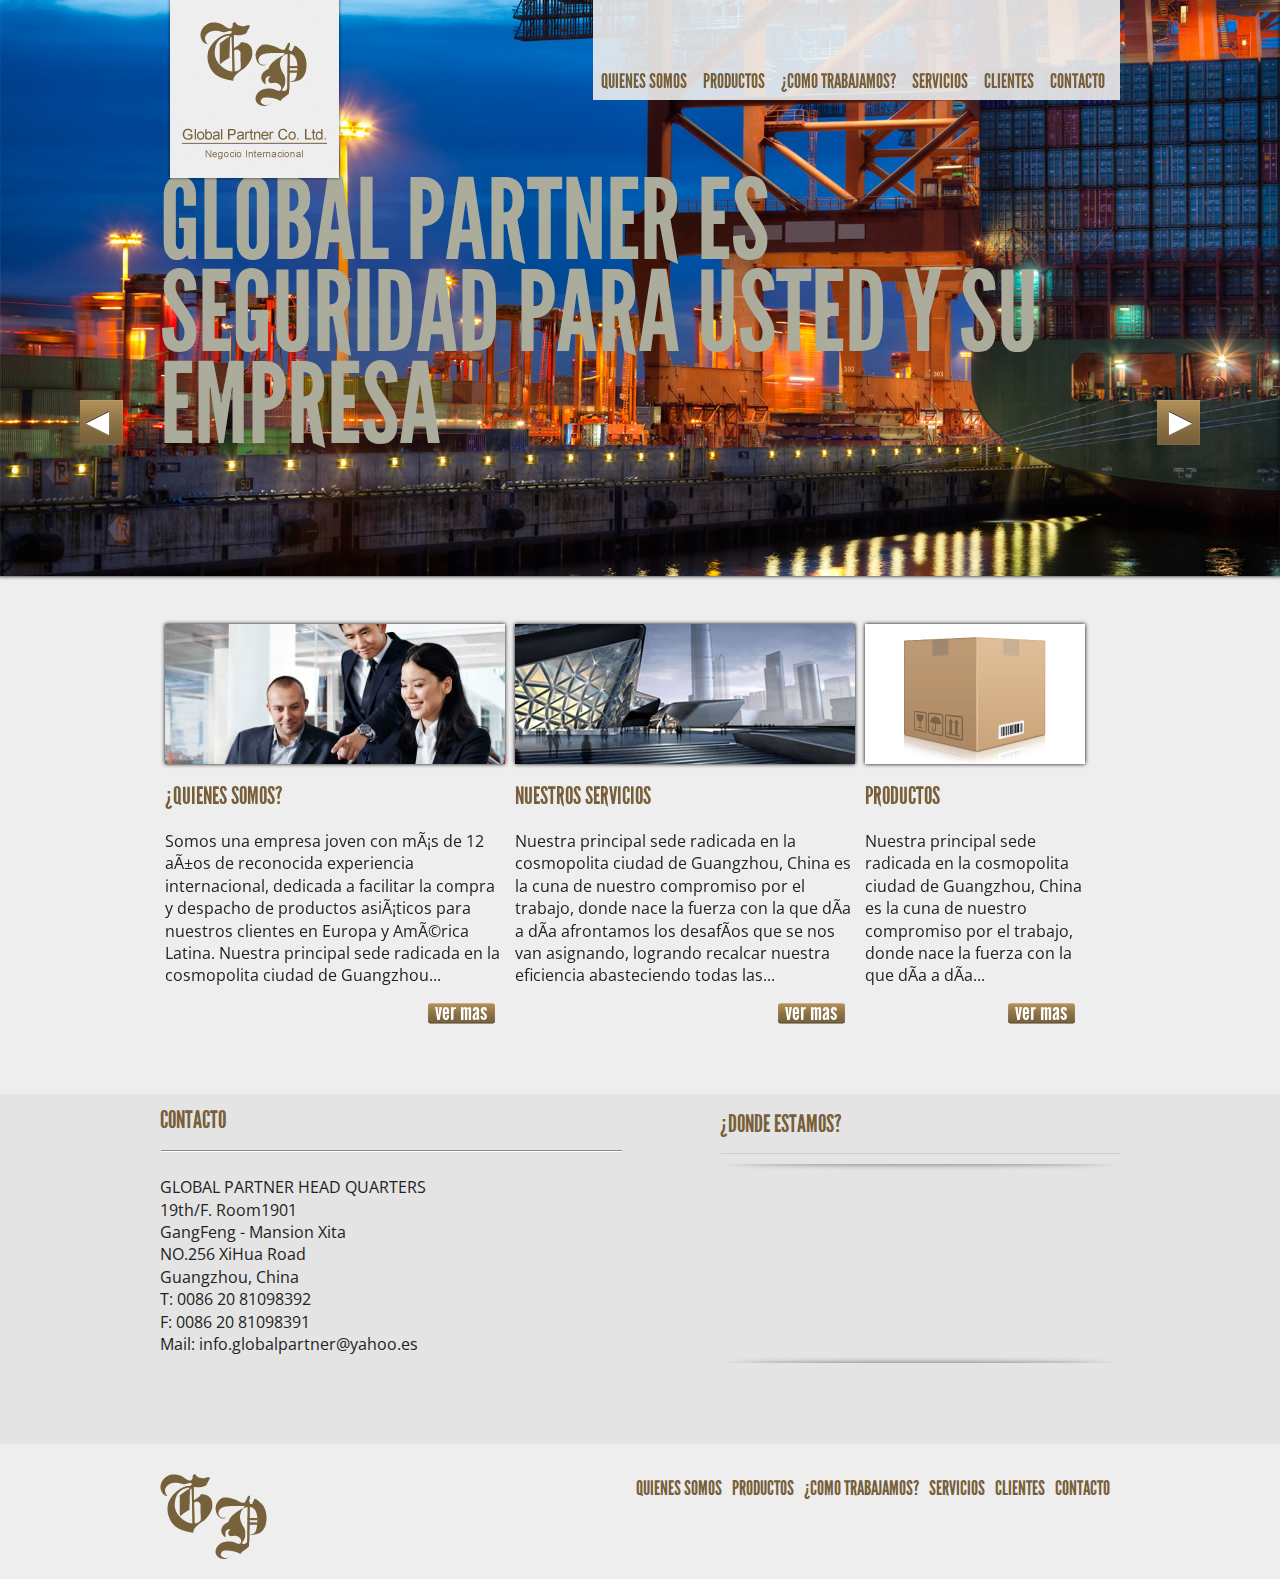
==== commit abd77301: "comienzo con como trabajamos fin quienes-somos" ====
--- a/index.html
+++ b/index.html
@@ -56,12 +56,12 @@
             <header>
                 <div class="logo"></div>
                 <nav>
-                    <li><a href="quienes-somos.html">quienes somos</a></li>
+                   <li><a href="quienes-somos.html">quienes somos</a></li>
                     <li><a href="productos.html">productos</a></li>
                     <li><a href="como-trabajamos.html">¿como trabajamos?</a></li>
-                    <li><a href="como-trabajamos.html">servicios</a></li>
-                    <li><a href="como-trabajamos.html">clientes</a></li>
-                    <li><a href="como-trabajamos.html">contactos</a></li>
+                    <li><a href="servicios.html">servicios</a></li>
+                    <li><a href="clientes.html">clientes</a></li>
+                    <li><a href="contacto.html">contacto</a></li>
                 </nav>
             </header>            
         </div>
@@ -114,11 +114,11 @@
             <div class="logo"></div>
             <nav class="footer">
                 <li><a href="quienes-somos.html">quienes somos</a></li>
-                <li><a href="productos.html">productos</a></li>
-                <li><a href="como-trabajamos.html">¿como trabajamos?</a></li>
-                <li><a href="como-trabajamos.html">servicios</a></li>
-                <li><a href="como-trabajamos.html">clientes</a></li>
-                <li><a href="como-trabajamos.html">contactos</a></li>
+                    <li><a href="productos.html">productos</a></li>
+                    <li><a href="como-trabajamos.html">¿como trabajamos?</a></li>
+                    <li><a href="servicios.html">servicios</a></li>
+                    <li><a href="clientes.html">clientes</a></li>
+                    <li><a href="contacto.html">contacto</a></li>
             </nav>
         </footer>
         <script src="//ajax.googleapis.com/ajax/libs/jquery/1.9.0/jquery.min.js"></script>
--- a/css/styles.css
+++ b/css/styles.css
@@ -125,6 +125,9 @@
     width: 189px;
     height: 183px;
     position: absolute;
+}
+body .container header .logo.interno {
+    background: transparent url('../img/layout/logo-interno.png') scroll 22px center no-repeat;
 }
 body .main {
     width: 960px;
@@ -209,6 +212,16 @@
     position: relative;
     margin: 500px auto 0 auto;
 }
+body footer.interno {
+    margin: 100px auto 0 auto;
+}
+body .sombra-footer {
+    background: transparent url('../img/layout/sombra-footer.png') scroll top left no-repeat;
+    height: 7px;
+    width: 960px;
+    position: relative;
+    margin: 50px auto -55px auto;
+}
 body footer nav.footer {
     list-style: none;
     float: right;
@@ -247,3 +260,60 @@
     background-position: 0 -7px;
     margin-top: -13px;
 }
+body .container section.quienes-somos,
+body .container section.mision,
+body .container section.por-que-gp {
+    position: relative;
+    width: 960px;
+    margin: 300px auto 0 auto;
+}
+body .container section.quienes-somos article.la-compania header h1 {
+    font-family: 'League Gothic';
+    color: #765F39;
+    text-transform: uppercase;
+    font-weight: normal;
+    font-size: 39px;
+    margin: 0;
+} 
+body .container section.quienes-somos article.la-compania {
+    height: 430px;
+}
+body .container section.quienes-somos article.la-compania header h2 {
+    font-family: 'League Gothic';
+    color: #ACAC9D;
+    text-transform: uppercase;
+    font-weight: normal;
+    font-size: 45px;
+    line-height: 50px;
+    margin: 0;
+}
+body .container section.quienes-somos article.la-compania .container,
+body .container section.quienes-somos article.mision .container,
+body .container section.quienes-somos article.por-que-gp .container{
+    position: relative;
+}
+body .container section.quienes-somos article.la-compania .container p {
+    position: relative;
+    margin: 50px 0 0 0;
+}
+body .container .bg-oscuro {
+    background: transparent url('../img/layout/cto-bg.jpg') scroll top left repeat;
+    width: 100%;
+    height: 250px;
+    position: absolute;
+    top: 280px;
+}
+body .container section.quienes-somos article {
+    border-bottom: 1px solid #9797A6;
+    position: relative;
+}
+body .container section.quienes-somos article.por-que-gp {
+    border: none;
+}
+body .container section.quienes-somos article.mision header h1,
+body .container section.quienes-somos article.por-que-gp header h1 {
+    font-weight: normal;
+    font-size: 30px;
+    text-transform: uppercase;
+    color: #676759;
+}
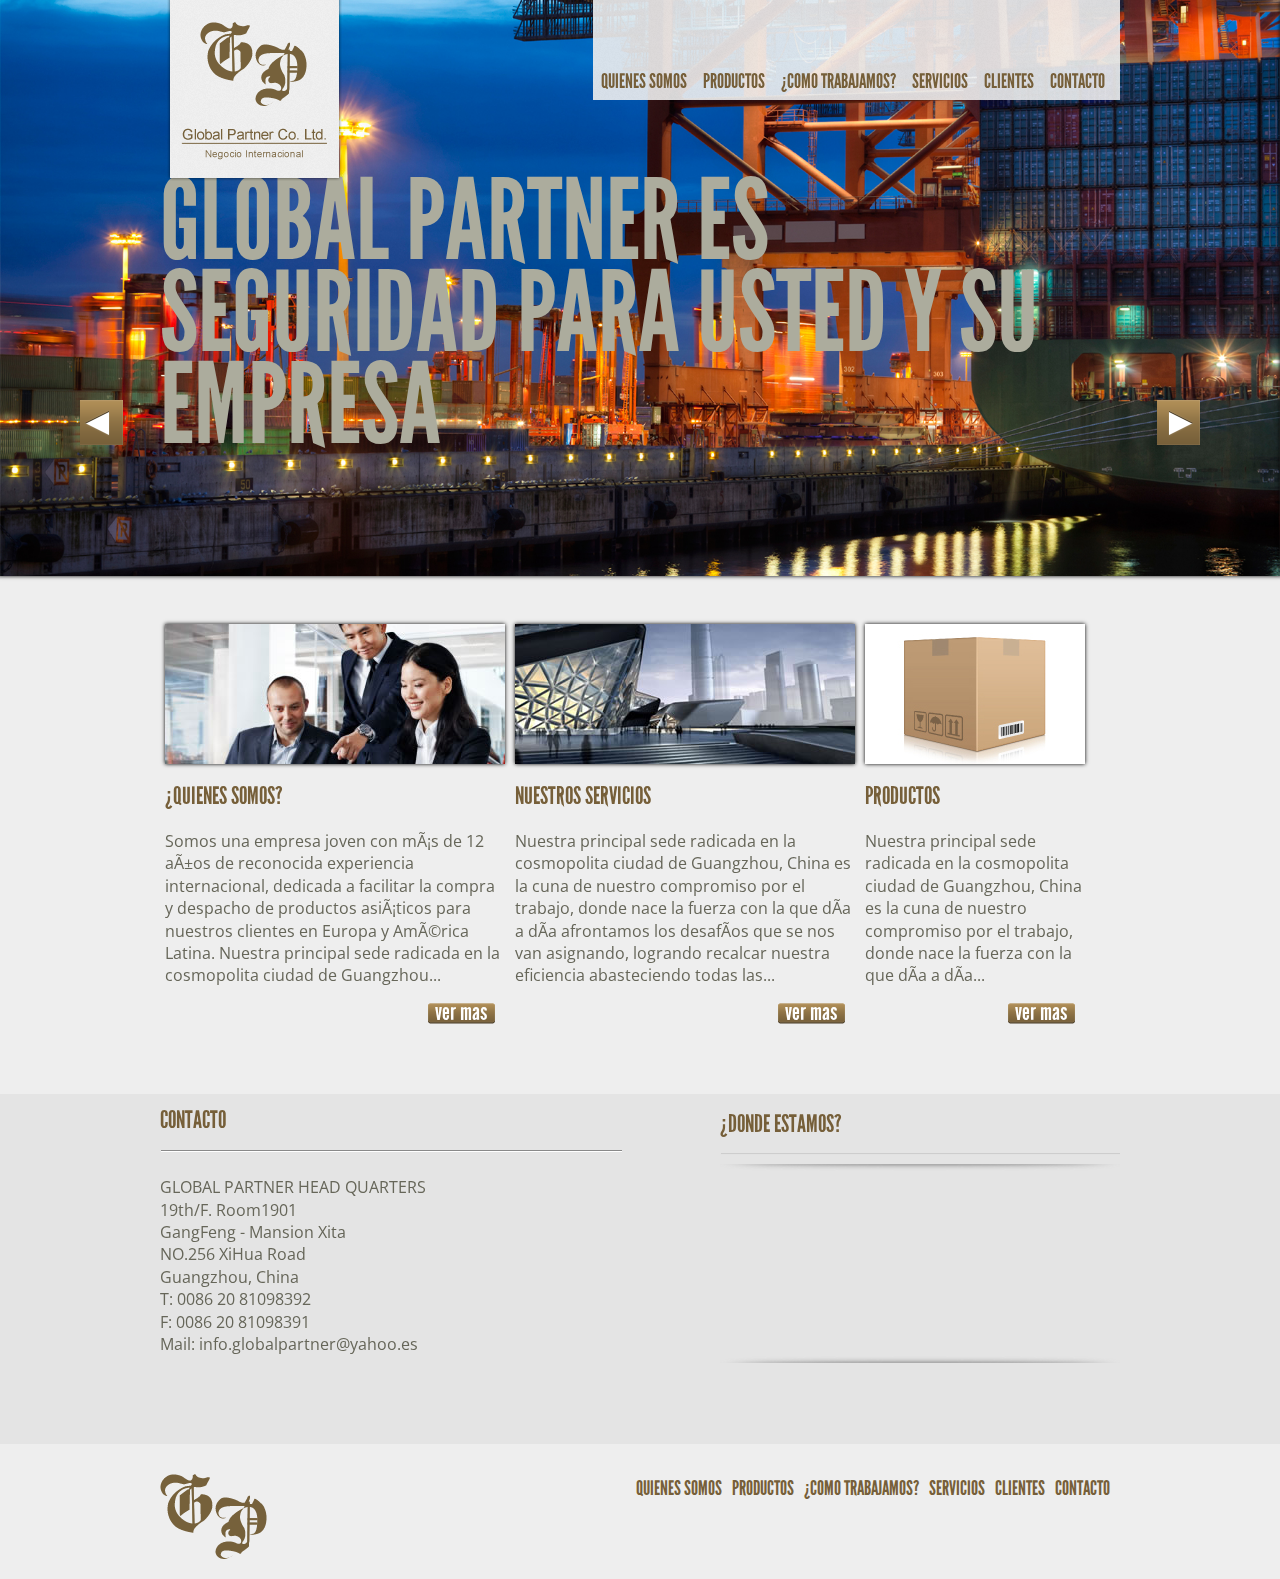
==== commit 0a83957c: "1º release del sitio" ====
--- a/index.html
+++ b/index.html
@@ -16,6 +16,7 @@
         <link rel="stylesheet" href="css/main.css">
         <link rel="stylesheet" href="css/styles.css">
         <link href='http://fonts.googleapis.com/css?family=Open+Sans' rel='stylesheet' type='text/css'>
+        <link rel="icon" href="favicon.ico" type="image/x-icon" />
         <script src="js/vendor/modernizr-2.6.2.min.js"></script>
 
     </head>
--- a/css/styles.css
+++ b/css/styles.css
@@ -3,6 +3,7 @@
     padding: 0;   
     background: url('../img/layout/body-bg.jpg') scroll repeat top left;
     font-family: 'Open Sans', sans-serif;
+    color: #666659;
 }
 .hidden {
     display: none;
@@ -248,6 +249,8 @@
 body section.contacto .container .mapa iframe {
     z-index: -1000;
 }
+body .container section.contacto-s .gmaps .sombra-top,
+body .container section.contacto-s .gmaps .sombra-bottom,
 body section.contacto .container .mapa .sombra-top,
 body section.contacto .container .mapa .sombra-bottom {
     background: transparent url('../img/layout/sombra.png') scroll top left no-repeat;
@@ -256,10 +259,15 @@
     z-index: 6000;
     position: absolute;
 }
+body .container section.contacto-s .gmaps .sombra-bottom,
 body section.contacto .container .mapa .sombra-bottom  {
     background-position: 0 -7px;
     margin-top: -13px;
 }
+body .container section.contacto-s,
+body .container section.clientes,
+body .container section.servicios,
+body .container section.como-trabajamos,
 body .container section.quienes-somos,
 body .container section.mision,
 body .container section.por-que-gp {
@@ -317,3 +325,54 @@
     text-transform: uppercase;
     color: #676759;
 }
+body .container section.contacto-s header h1,
+body .container section.clientes header h1,
+body .container section.servicios header h1,
+body .container section.como-trabajamos header h1 {
+    font-family: 'League Gothic';
+    color: #333333;
+    font-size: 40px;
+    font-weight: normal;
+    margin: 0;
+}
+body .container section.contacto-s .linea,
+body .container section.clientes .linea,
+body .container section.servicios .linea,
+body .container section.como-trabajamos .linea {
+    background: transparent url('../img/layout/linea.png') scroll top left repeat;
+    width: 960px;
+    height: 3px;
+}
+body .container section.como-trabajamos .infografia {
+    background: transparent url('../img/layout/infografia-provisoria.png') scroll top center no-repeat;
+    width: 960px;
+    height: 886px;
+    margin: 60px auto 60px auto;
+}
+body .container section.servicios .text-holder p {
+    -moz-column-count: 2;
+    -moz-column-gap: 10px;
+    -webkit-column-count: 2;
+    -webkit-column-gap: 10px;
+    column-count: 2;
+    column-gap: 10px;
+}
+body .container section.servicios .text-holder ul {
+    list-style: disc;
+    width: 644px;
+    margin: 20px auto 20px auto;
+}
+body .container section.clientes .mapa {
+    background: transparent url('../img/layout/mapa.png') scroll top center no-repeat;
+    width: 960px;
+    height: 570px;
+    margin: 60px auto 60px auto;
+}
+body .container section.contacto-s .datos {
+    float: left;
+    margin-top: 60px;
+}
+body .container section.contacto-s .gmaps {
+    float: right;    
+    margin-top: 60px;
+}